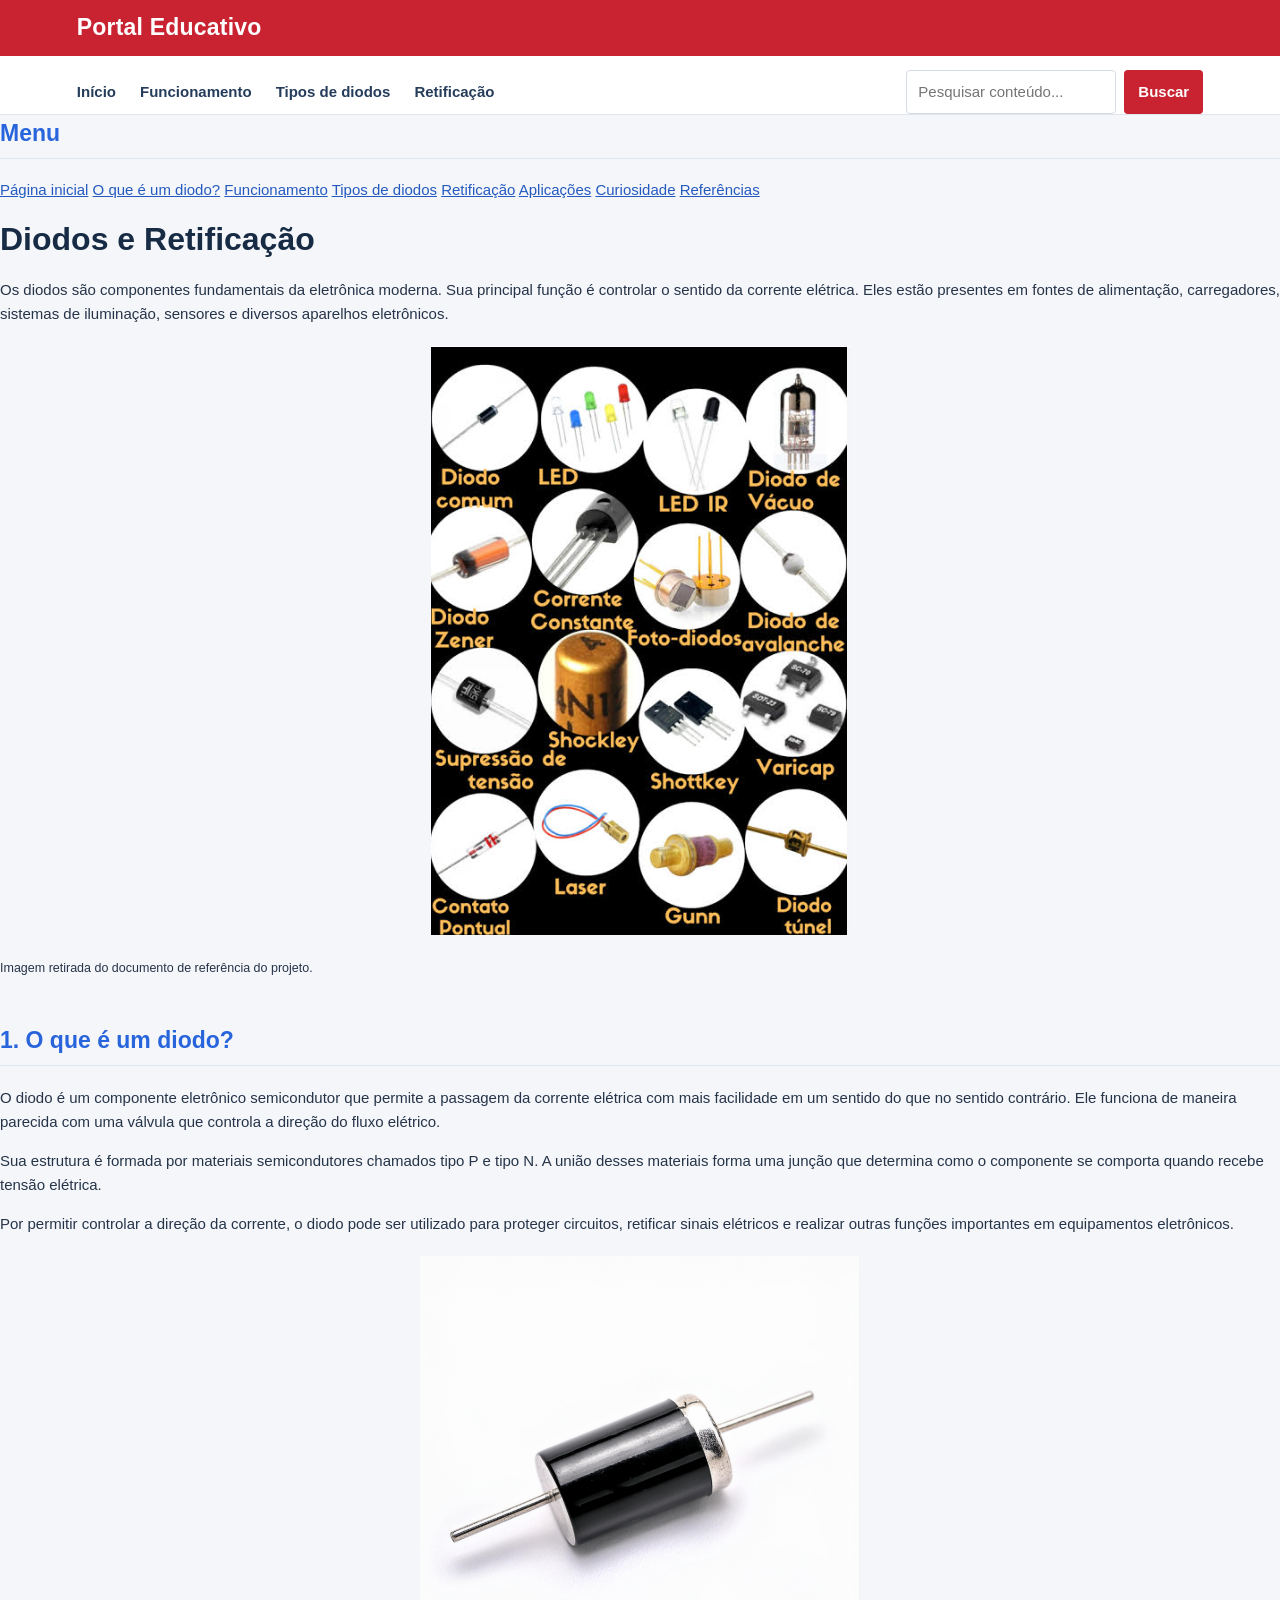
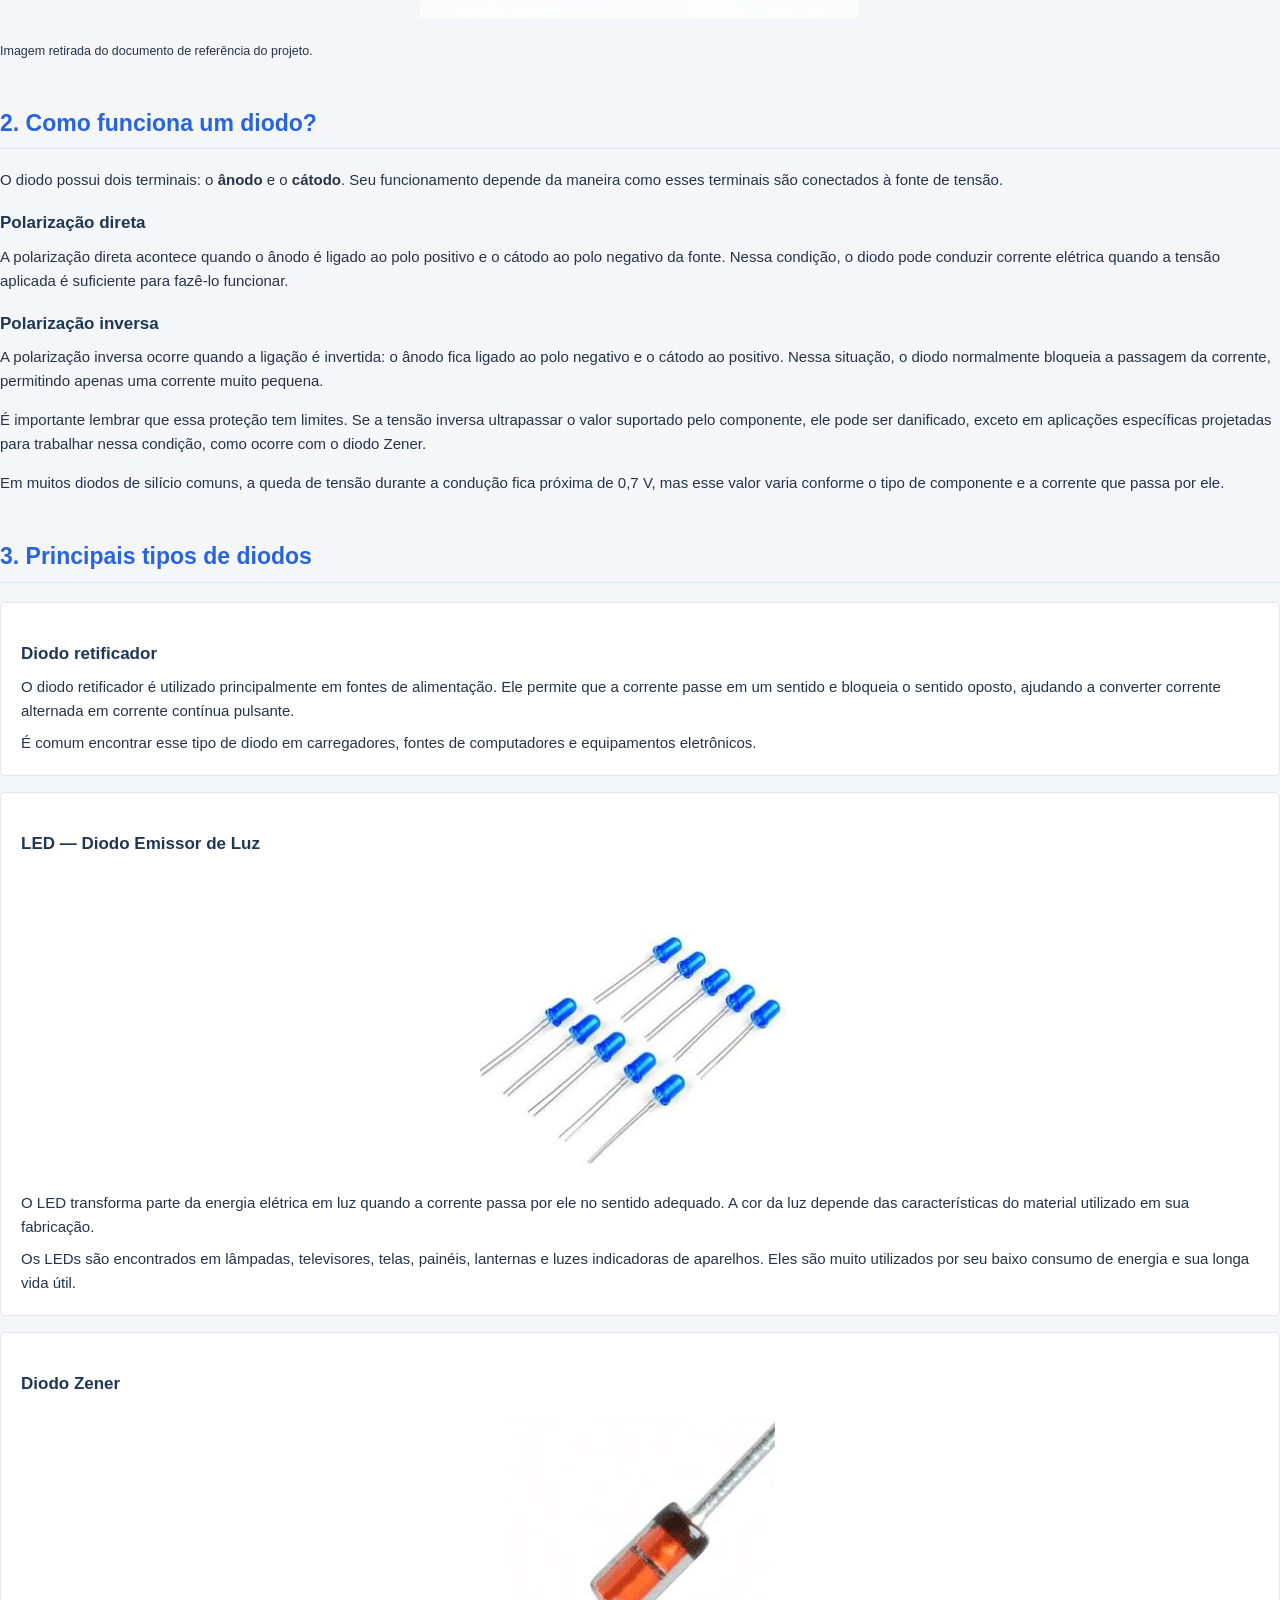
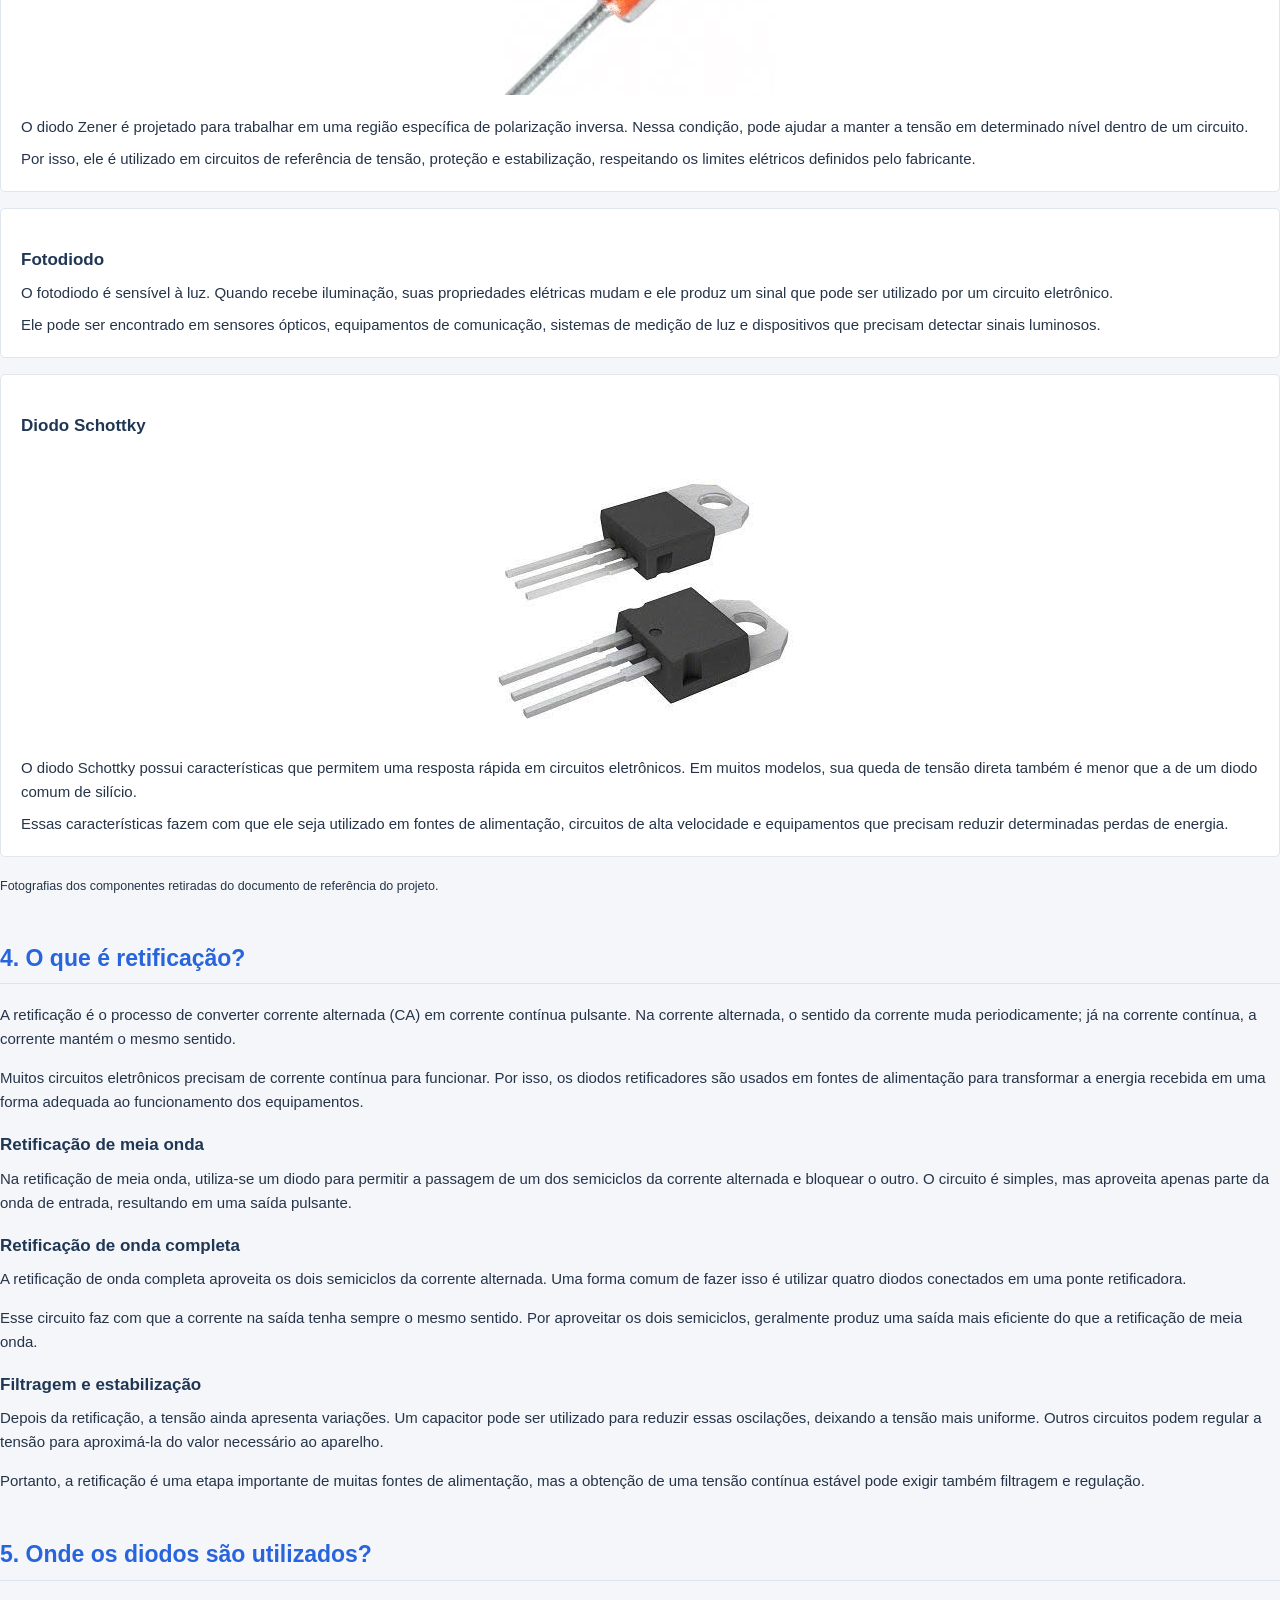
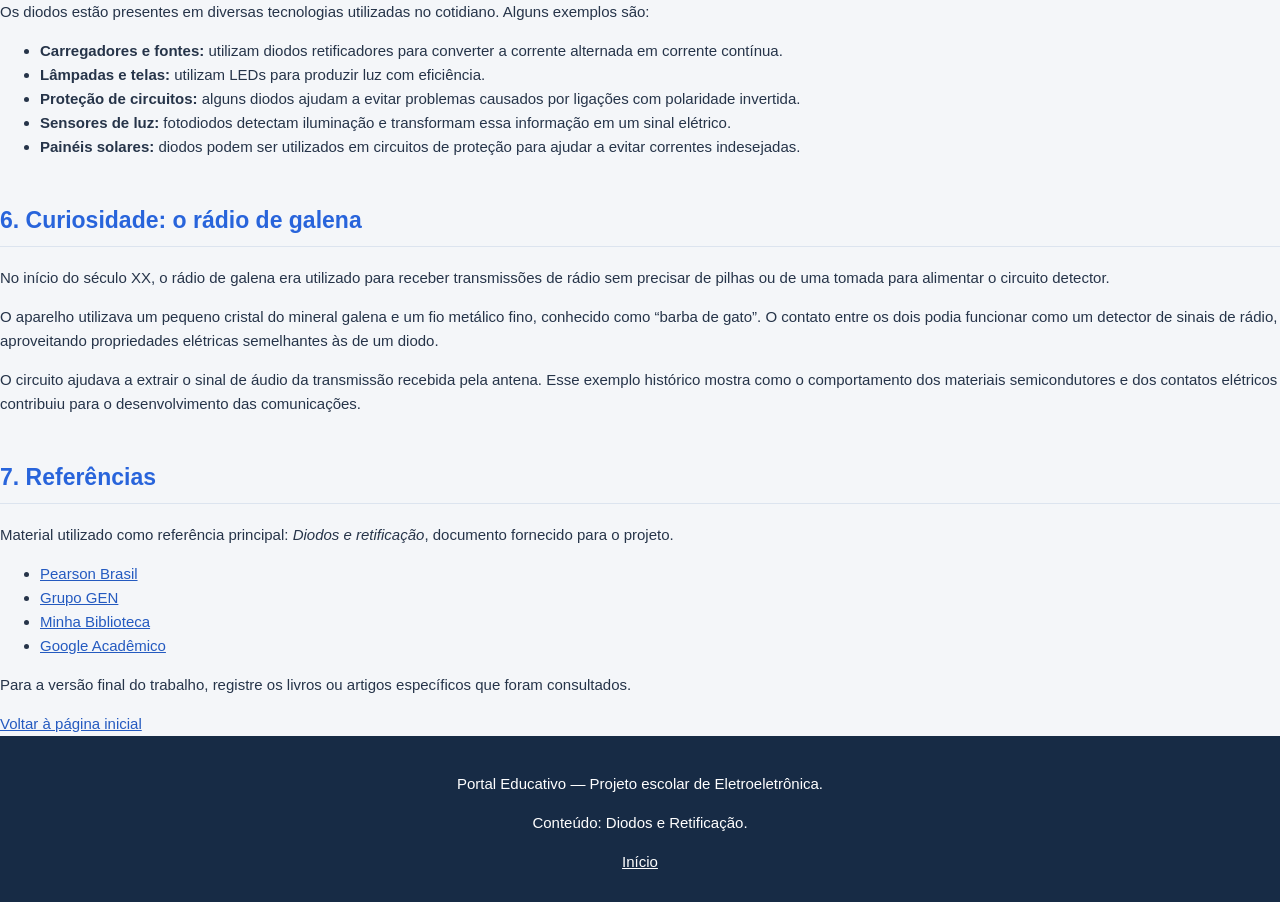
==== portal-edutivo/index.html @ fc55e781 "Add files via upload" ====
<!DOCTYPE html>
<html lang="pt-BR">
<head>
    <meta charset="UTF-8">
    <meta name="viewport" content="width=device-width, initial-scale=1.0">
    <title>Diodos e Retificação | Portal Educativo</title>
    <link rel="stylesheet" href="css/style.css">
    <script src="js/script.js" defer></script>
</head>
<body>

    <header class="topo">
        <a href="index.html" class="logo">
            <span class="logo-texto">
                <strong>Portal <span>Educativo</span></strong>
            </span>
        </a>

        <nav class="navegacao">
            <a href="index.html">Início</a>
            <a href="#funcionamento">Funcionamento</a>
            <a href="#tipos">Tipos de diodos</a>
            <a href="#retificacao">Retificação</a>
        </nav>
    </header>

    <div class="layout">
        <aside class="menu">
            <h2>Menu</h2>
            <a href="index.html">Página inicial</a>
            <a href="#conceito">O que é um diodo?</a>
            <a href="#funcionamento">Funcionamento</a>
            <a href="#tipos">Tipos de diodos</a>
            <a href="#retificacao">Retificação</a>
            <a href="#aplicacoes">Aplicações</a>
            <a href="#curiosidade">Curiosidade</a>
            <a href="#referencias">Referências</a>
        </aside>

        <main class="conteudo">

            <section class="destaque">
                <h1>Diodos e Retificação</h1>

                <p>
                    Os diodos são componentes fundamentais da eletrônica moderna.
                    Sua principal função é controlar o sentido da corrente elétrica.
                    Eles estão presentes em fontes de alimentação, carregadores,
                    sistemas de iluminação, sensores e diversos aparelhos eletrônicos.
                </p>

                <img src="assets/images/tipos-de-diodos.png"
                     alt="Imagem com diferentes tipos de diodos eletrônicos"
                     style="max-width: 100%; height: auto;">

                <p><small>Imagem retirada do documento de referência do projeto.</small></p>
            </section>

            <section id="conceito" class="secao">
                <h2>1. O que é um diodo?</h2>

                <p>
                    O diodo é um componente eletrônico semicondutor que permite
                    a passagem da corrente elétrica com mais facilidade em um
                    sentido do que no sentido contrário. Ele funciona de maneira
                    parecida com uma válvula que controla a direção do fluxo elétrico.
                </p>

                <p>
                    Sua estrutura é formada por materiais semicondutores chamados
                    tipo P e tipo N. A união desses materiais forma uma junção que
                    determina como o componente se comporta quando recebe tensão elétrica.
                </p>

                <p>
                    Por permitir controlar a direção da corrente, o diodo pode ser
                    utilizado para proteger circuitos, retificar sinais elétricos
                    e realizar outras funções importantes em equipamentos eletrônicos.
                </p>

                <img src="assets/images/diodo.png"
                     alt="Fotografia de um diodo eletrônico"
                     style="max-width: 100%; height: auto;">

                <p><small>Imagem retirada do documento de referência do projeto.</small></p>
            </section>

            <section id="funcionamento" class="secao">
                <h2>2. Como funciona um diodo?</h2>

                <p>
                    O diodo possui dois terminais: o <strong>ânodo</strong> e o
                    <strong>cátodo</strong>. Seu funcionamento depende da maneira
                    como esses terminais são conectados à fonte de tensão.
                </p>

                <h3>Polarização direta</h3>

                <p>
                    A polarização direta acontece quando o ânodo é ligado ao polo
                    positivo e o cátodo ao polo negativo da fonte. Nessa condição,
                    o diodo pode conduzir corrente elétrica quando a tensão aplicada
                    é suficiente para fazê-lo funcionar.
                </p>

                <h3>Polarização inversa</h3>

                <p>
                    A polarização inversa ocorre quando a ligação é invertida:
                    o ânodo fica ligado ao polo negativo e o cátodo ao positivo.
                    Nessa situação, o diodo normalmente bloqueia a passagem da
                    corrente, permitindo apenas uma corrente muito pequena.
                </p>

                <p>
                    É importante lembrar que essa proteção tem limites. Se a tensão
                    inversa ultrapassar o valor suportado pelo componente, ele pode
                    ser danificado, exceto em aplicações específicas projetadas para
                    trabalhar nessa condição, como ocorre com o diodo Zener.
                </p>

                <p>
                    Em muitos diodos de silício comuns, a queda de tensão durante
                    a condução fica próxima de 0,7 V, mas esse valor varia conforme
                    o tipo de componente e a corrente que passa por ele.
                </p>
            </section>

            <section id="tipos" class="secao">
                <h2>3. Principais tipos de diodos</h2>

                <article class="cartao">
                    <h3>Diodo retificador</h3>

                    <p>
                        O diodo retificador é utilizado principalmente em fontes
                        de alimentação. Ele permite que a corrente passe em um
                        sentido e bloqueia o sentido oposto, ajudando a converter
                        corrente alternada em corrente contínua pulsante.
                    </p>

                    <p>
                        É comum encontrar esse tipo de diodo em carregadores,
                        fontes de computadores e equipamentos eletrônicos.
                    </p>
                </article>

                <article class="cartao">
                    <h3>LED — Diodo Emissor de Luz</h3>

                    <img src="assets/images/led.png"
                         alt="Fotografia de um diodo emissor de luz"
                         style="max-width: 100%; height: auto;">

                    <p>
                        O LED transforma parte da energia elétrica em luz quando
                        a corrente passa por ele no sentido adequado. A cor da luz
                        depende das características do material utilizado em sua fabricação.
                    </p>

                    <p>
                        Os LEDs são encontrados em lâmpadas, televisores, telas,
                        painéis, lanternas e luzes indicadoras de aparelhos.
                        Eles são muito utilizados por seu baixo consumo de energia
                        e sua longa vida útil.
                    </p>
                </article>

                <article class="cartao">
                    <h3>Diodo Zener</h3>

                    <img src="assets/images/zener.png"
                         alt="Fotografia de um diodo Zener"
                         style="max-width: 100%; height: auto;">

                    <p>
                        O diodo Zener é projetado para trabalhar em uma região
                        específica de polarização inversa. Nessa condição, pode
                        ajudar a manter a tensão em determinado nível dentro de
                        um circuito.
                    </p>

                    <p>
                        Por isso, ele é utilizado em circuitos de referência de
                        tensão, proteção e estabilização, respeitando os limites
                        elétricos definidos pelo fabricante.
                    </p>
                </article>

                <article class="cartao">
                    <h3>Fotodiodo</h3>

                    <p>
                        O fotodiodo é sensível à luz. Quando recebe iluminação,
                        suas propriedades elétricas mudam e ele produz um sinal
                        que pode ser utilizado por um circuito eletrônico.
                    </p>

                    <p>
                        Ele pode ser encontrado em sensores ópticos, equipamentos
                        de comunicação, sistemas de medição de luz e dispositivos
                        que precisam detectar sinais luminosos.
                    </p>
                </article>

                <article class="cartao">
                    <h3>Diodo Schottky</h3>

                    <img src="assets/images/schottky.png"
                         alt="Fotografia de um diodo Schottky"
                         style="max-width: 100%; height: auto;">

                    <p>
                        O diodo Schottky possui características que permitem uma
                        resposta rápida em circuitos eletrônicos. Em muitos modelos,
                        sua queda de tensão direta também é menor que a de um diodo
                        comum de silício.
                    </p>

                    <p>
                        Essas características fazem com que ele seja utilizado em
                        fontes de alimentação, circuitos de alta velocidade e
                        equipamentos que precisam reduzir determinadas perdas de energia.
                    </p>
                </article>

                <p><small>Fotografias dos componentes retiradas do documento de referência do projeto.</small></p>
            </section>

            <section id="retificacao" class="secao">
                <h2>4. O que é retificação?</h2>

                <p>
                    A retificação é o processo de converter corrente alternada
                    (CA) em corrente contínua pulsante. Na corrente alternada,
                    o sentido da corrente muda periodicamente; já na corrente
                    contínua, a corrente mantém o mesmo sentido.
                </p>

                <p>
                    Muitos circuitos eletrônicos precisam de corrente contínua
                    para funcionar. Por isso, os diodos retificadores são usados
                    em fontes de alimentação para transformar a energia recebida
                    em uma forma adequada ao funcionamento dos equipamentos.
                </p>

                <h3>Retificação de meia onda</h3>

                <p>
                    Na retificação de meia onda, utiliza-se um diodo para permitir
                    a passagem de um dos semiciclos da corrente alternada e bloquear
                    o outro. O circuito é simples, mas aproveita apenas parte da onda
                    de entrada, resultando em uma saída pulsante.
                </p>

                <h3>Retificação de onda completa</h3>

                <p>
                    A retificação de onda completa aproveita os dois semiciclos
                    da corrente alternada. Uma forma comum de fazer isso é utilizar
                    quatro diodos conectados em uma ponte retificadora.
                </p>

                <p>
                    Esse circuito faz com que a corrente na saída tenha sempre
                    o mesmo sentido. Por aproveitar os dois semiciclos, geralmente
                    produz uma saída mais eficiente do que a retificação de meia onda.
                </p>

                <h3>Filtragem e estabilização</h3>

                <p>
                    Depois da retificação, a tensão ainda apresenta variações.
                    Um capacitor pode ser utilizado para reduzir essas oscilações,
                    deixando a tensão mais uniforme. Outros circuitos podem regular
                    a tensão para aproximá-la do valor necessário ao aparelho.
                </p>

                <p>
                    Portanto, a retificação é uma etapa importante de muitas fontes
                    de alimentação, mas a obtenção de uma tensão contínua estável
                    pode exigir também filtragem e regulação.
                </p>
            </section>

            <section id="aplicacoes" class="secao">
                <h2>5. Onde os diodos são utilizados?</h2>

                <p>
                    Os diodos estão presentes em diversas tecnologias utilizadas
                    no cotidiano. Alguns exemplos são:
                </p>

                <ul>
                    <li>
                        <strong>Carregadores e fontes:</strong>
                        utilizam diodos retificadores para converter a corrente
                        alternada em corrente contínua.
                    </li>

                    <li>
                        <strong>Lâmpadas e telas:</strong>
                        utilizam LEDs para produzir luz com eficiência.
                    </li>

                    <li>
                        <strong>Proteção de circuitos:</strong>
                        alguns diodos ajudam a evitar problemas causados por
                        ligações com polaridade invertida.
                    </li>

                    <li>
                        <strong>Sensores de luz:</strong>
                        fotodiodos detectam iluminação e transformam essa informação
                        em um sinal elétrico.
                    </li>

                    <li>
                        <strong>Painéis solares:</strong>
                        diodos podem ser utilizados em circuitos de proteção para
                        ajudar a evitar correntes indesejadas.
                    </li>
                </ul>
            </section>

            <section id="curiosidade" class="secao">
                <h2>6. Curiosidade: o rádio de galena</h2>

                <p>
                    No início do século XX, o rádio de galena era utilizado para
                    receber transmissões de rádio sem precisar de pilhas ou de
                    uma tomada para alimentar o circuito detector.
                </p>

                <p>
                    O aparelho utilizava um pequeno cristal do mineral galena e
                    um fio metálico fino, conhecido como “barba de gato”. O contato
                    entre os dois podia funcionar como um detector de sinais de rádio,
                    aproveitando propriedades elétricas semelhantes às de um diodo.
                </p>

                <p>
                    O circuito ajudava a extrair o sinal de áudio da transmissão
                    recebida pela antena. Esse exemplo histórico mostra como o
                    comportamento dos materiais semicondutores e dos contatos
                    elétricos contribuiu para o desenvolvimento das comunicações.
                </p>
            </section>

            <section id="referencias" class="secao">
                <h2>7. Referências</h2>

                <p>
                    Material utilizado como referência principal:
                    <em>Diodos e retificação</em>, documento fornecido para o projeto.
                </p>

                <ul>
                    <li>
                        <a href="https://www.pearson.com/br/"
                           target="_blank" rel="noopener noreferrer">
                            Pearson Brasil
                        </a>
                    </li>

                    <li>
                        <a href="https://www.grupogen.com.br/"
                           target="_blank" rel="noopener noreferrer">
                            Grupo GEN
                        </a>
                    </li>

                    <li>
                        <a href="https://minhabiblioteca.com.br/"
                           target="_blank" rel="noopener noreferrer">
                            Minha Biblioteca
                        </a>
                    </li>

                    <li>
                        <a href="https://scholar.google.com.br/"
                           target="_blank" rel="noopener noreferrer">
                            Google Acadêmico
                        </a>
                    </li>
                </ul>

                <p>
                    Para a versão final do trabalho, registre os livros ou artigos
                    específicos que foram consultados.
                </p>
            </section>

            <a class="botao" href="index.html">Voltar à página inicial</a>

        </main>
    </div>

    <footer class="rodape">
        <p>Portal Educativo — Projeto escolar de Eletroeletrônica.</p>
        <p>Conteúdo: Diodos e Retificação.</p>
        <a href="index.html">Início</a>
    </footer>

</body>
</html>
---- portal-edutivo/css/style.css ----
* {
    box-sizing: border-box;
}

html {
    scroll-behavior: smooth;
}

body {
    margin: 0;
    background: #f4f6f9;
    color: #263449;
    font-family: Arial, Helvetica, sans-serif;
    font-size: 15px;
    line-height: 1.6;
}

.faixa {
    min-height: 65px;
    padding: 14px 6%;
    background: #c92332;
    color: white;
    display: flex;
    align-items: center;
    justify-content: space-between;
    gap: 15px;
}

.faixa strong {
    font-size: 23px;
}

.faixa span {
    font-size: 14px;
}

nav {
    background: white;
    padding: 13px 6%;
    display: flex;
    gap: 24px;
    flex-wrap: wrap;
    border-bottom: 1px solid #e0e5ec;
}

nav a {
    color: #253c5b;
    text-decoration: none;
    font-weight: bold;
}

nav a:hover,
a:hover {
    color: #c92332;
}

.pagina {
    width: min(1000px, 94%);
    margin: 30px auto;
    padding: 32px;
    background: white;
    border: 1px solid #e3e8ef;
    border-radius: 5px;
    box-shadow: 0 3px 12px #172b4510;
}

.introducao {
    padding-bottom: 25px;
    border-bottom: 1px solid #e1e7ef;
}

.etiqueta {
    display: inline-block;
    background: #fff0d5;
    color: #a35b00;
    padding: 3px 11px;
    border-radius: 15px;
    font-size: 11px;
    font-weight: bold;
}

h1 {
    color: #172b45;
    font-size: 32px;
    margin: 12px 0;
}

h2 {
    color: #2864db;
    font-size: 23px;
    border-bottom: 1px solid #dce4ef;
    padding-bottom: 7px;
    margin-top: 0;
}

h3 {
    color: #203754;
    font-size: 17px;
    margin-bottom: 8px;
}

p {
    margin-top: 8px;
}

.secao {
    padding-top: 28px;
    margin-top: 5px;
    scroll-margin-top: 20px;
}

.duas-colunas {
    display: grid;
    grid-template-columns: repeat(2, minmax(0, 1fr));
    gap: 18px;
    margin-top: 18px;
}

.cartao {
    padding: 20px;
    border: 1px solid #e0e6ee;
    border-radius: 5px;
    background: #fff;
    margin: 16px 0;
}

.cartao p {
    margin-bottom: 0;
}

.nota {
    background: #f0f4f9;
    border-left: 4px solid #2864db;
    padding: 14px 17px;
    margin-top: 20px;
}

.ilustracao {
    margin: 24px 0;
    padding: 25px;
    text-align: center;
    background: #f7f9fc;
    border: 1px solid #e0e6ee;
}

.diodo-fisico {
    display: flex;
    align-items: center;
    justify-content: center;
    margin: 20px auto;
    max-width: 400px;
}

.diodo-fisico span {
    width: 25%;
    height: 4px;
    background: #a9b4c1;
}

.corpo-diodo {
    width: 90px;
    height: 42px;
    background: linear-gradient(90deg, #222, #555, #222);
    border-right: 9px solid #bfc6cf;
    border-radius: 5px;
}

.circuito {
    min-height: 100px;
    display: flex;
    justify-content: center;
    align-items: center;
    gap: 16px;
    background: #f5f8fc;
    border-radius: 4px;
    margin-top: 12px;
}

.polo {
    color: #c92332;
    font-size: 22px;
    font-weight: bold;
}

.simbolo-diodo {
    color: #173d70;
    font-size: 35px;
    font-weight: bold;
}

.lampada {
    color: #8491a3;
    font-size: 35px;
}

.lampada.ligada {
    color: #e8a900;
    text-shadow: 0 0 12px #ffe28a;
}

.lista-tipos {
    display: grid;
    gap: 12px;
}

.tipo {
    display: flex;
    align-items: center;
    gap: 18px;
    padding: 16px;
    border: 1px solid #e2e7ee;
    border-radius: 5px;
}

.tipo h3 {
    margin: 0;
}

.tipo p {
    margin-bottom: 0;
}

.icone {
    width: 48px;
    height: 48px;
    flex-shrink: 0;
    display: grid;
    place-items: center;
    background: #e8efff;
    color: #245ac0;
    border-radius: 5px;
    font-size: 23px;
    font-weight: bold;
}

.icone.led {
    color: #b87b00;
    background: #fff4d2;
}

.icone.zener {
    color: #c92332;
    background: #ffeaed;
}

.icone.foto {
    color: #6b4db6;
    background: #f0eaff;
}

.icone.schottky {
    color: #16764a;
    background: #e4f7ed;
}

.ondas {
    display: grid;
    grid-template-columns: repeat(2, minmax(0, 1fr));
    gap: 15px;
    margin-top: 20px;
}

.ondas > div {
    min-width: 0;
}

.ondas span {
    display: block;
    font-size: 13px;
    font-weight: bold;
    color: #4d5d72;
}

.ondas svg {
    width: 100%;
    display: block;
    margin-top: 8px;
    background: #f8fafc;
    border: 1px solid #e4e9f0;
}

.eixo {
    stroke: #8794a5;
    stroke-width: 1.5;
    fill: none;
}

.onda-azul {
    stroke: #2878d0;
    stroke-width: 3;
    fill: none;
}

.onda-vermelha {
    stroke: #d52e3d;
    stroke-width: 3;
    fill: none;
}

.desenho {
    font-size: 35px;
    color: #2864db;
}

.desenho.amarelo {
    color: #e4a900;
}

.desenho.verde {
    color: #16865a;
}

.referencias {
    padding-left: 22px;
}

.referencias li {
    margin: 10px 0;
}

a {
    color: #245ac0;
}

.rodape {
    background: #172b45;
    color: white;
    padding: 28px 6%;
    text-align: center;
}

.rodape a {
    color: white;
}

.formulario-pesquisa {
    display: flex;
    gap: 8px;
    padding: 10px 6%;
    background: white;
}

.formulario-pesquisa input {
    width: 100%;
    max-width: 260px;
    padding: 9px;
    border: 1px solid #d5dce6;
    border-radius: 4px;
}

.formulario-pesquisa button {
    padding: 9px 14px;
    border: none;
    border-radius: 4px;
    background: #c92332;
    color: white;
    cursor: pointer;
}

.formulario-pesquisa button:hover {
    background: #991b28;
}

.busca-destaque {
    padding: 0 2px;
    border-radius: 3px;
    background: #ffe16a;
    color: #172b45;
}

nav a.selecionado {
    color: #c92332;
    border-bottom: 2px solid #c92332;
}

.botao-topo {
    display: none;
    position: fixed;
    right: 20px;
    bottom: 20px;
    width: 42px;
    height: 42px;
    border: none;
    border-radius: 5px;
    background: #c92332;
    color: white;
    font-size: 23px;
    cursor: pointer;
}

.botao-topo.visivel {
    display: block;
}

.topo {
    display: flex;
    align-items: center;
    flex-wrap: wrap;
    gap: 14px 24px;
    background: white;
    border-bottom: 1px solid #e0e5ec;
}

.topo .logo {
    flex: 0 0 100%;
    display: flex;
    align-items: center;
    gap: 12px;
    padding: 14px 6%;
    background: #c92332;
    color: white;
    text-decoration: none;
}

.logo-texto {
    display: grid;
    line-height: 1.2;
}

.logo-texto strong {
    font-size: 23px;
    letter-spacing: 0.2px;
}

.logo-texto strong span {
    font-weight: 700;
}

.logo-texto small {
    margin-top: 4px;
    color: #ffe5e7;
    font-size: 12px;
    letter-spacing: 0.4px;
}

main img {
    display: block;
    max-width: 100%;
    height: auto;
    margin: 20px auto;
}

.topo .navegacao {
    flex: 1;
    display: flex;
    flex-wrap: wrap;
    gap: 12px 24px;
    padding: 0 0 0 6%;
    border: 0;
}

.topo .navegacao a {
    padding: 4px 0;
}

.topo form {
    display: flex;
    gap: 8px;
    padding: 0 6% 0 0;
}

.topo form input {
    width: 210px;
    min-width: 0;
    padding: 9px 11px;
    border: 1px solid #d5dce6;
    border-radius: 4px;
    font: inherit;
}

.topo form button {
    padding: 9px 14px;
    border: 0;
    border-radius: 4px;
    background: #c92332;
    color: white;
    font: inherit;
    font-weight: bold;
    cursor: pointer;
}

.topo form button:hover {
    background: #991b28;
}

@media (max-width: 650px) {
    .pagina {
        padding: 20px 16px;
        margin: 15px auto;
    }

    .faixa {
        align-items: flex-start;
        flex-direction: column;
        gap: 0;
    }

    nav {
        gap: 12px 18px;
    }

    h1 {
        font-size: 27px;
    }

    .duas-colunas,
    .ondas {
        grid-template-columns: 1fr;
    }

    .tipo {
        align-items: flex-start;
    }

    .formulario-pesquisa {
        padding: 12px 5%;
    }

    .formulario-pesquisa input {
        min-width: 0;
    }

    .topo {
        gap: 12px;
    }

    .topo .navegacao {
        flex-basis: 100%;
        padding: 0 5%;
    }

    .topo form {
        width: 100%;
        padding: 0 5% 12px;
    }

    .topo form input {
        flex: 1;
        width: auto;
    }
}
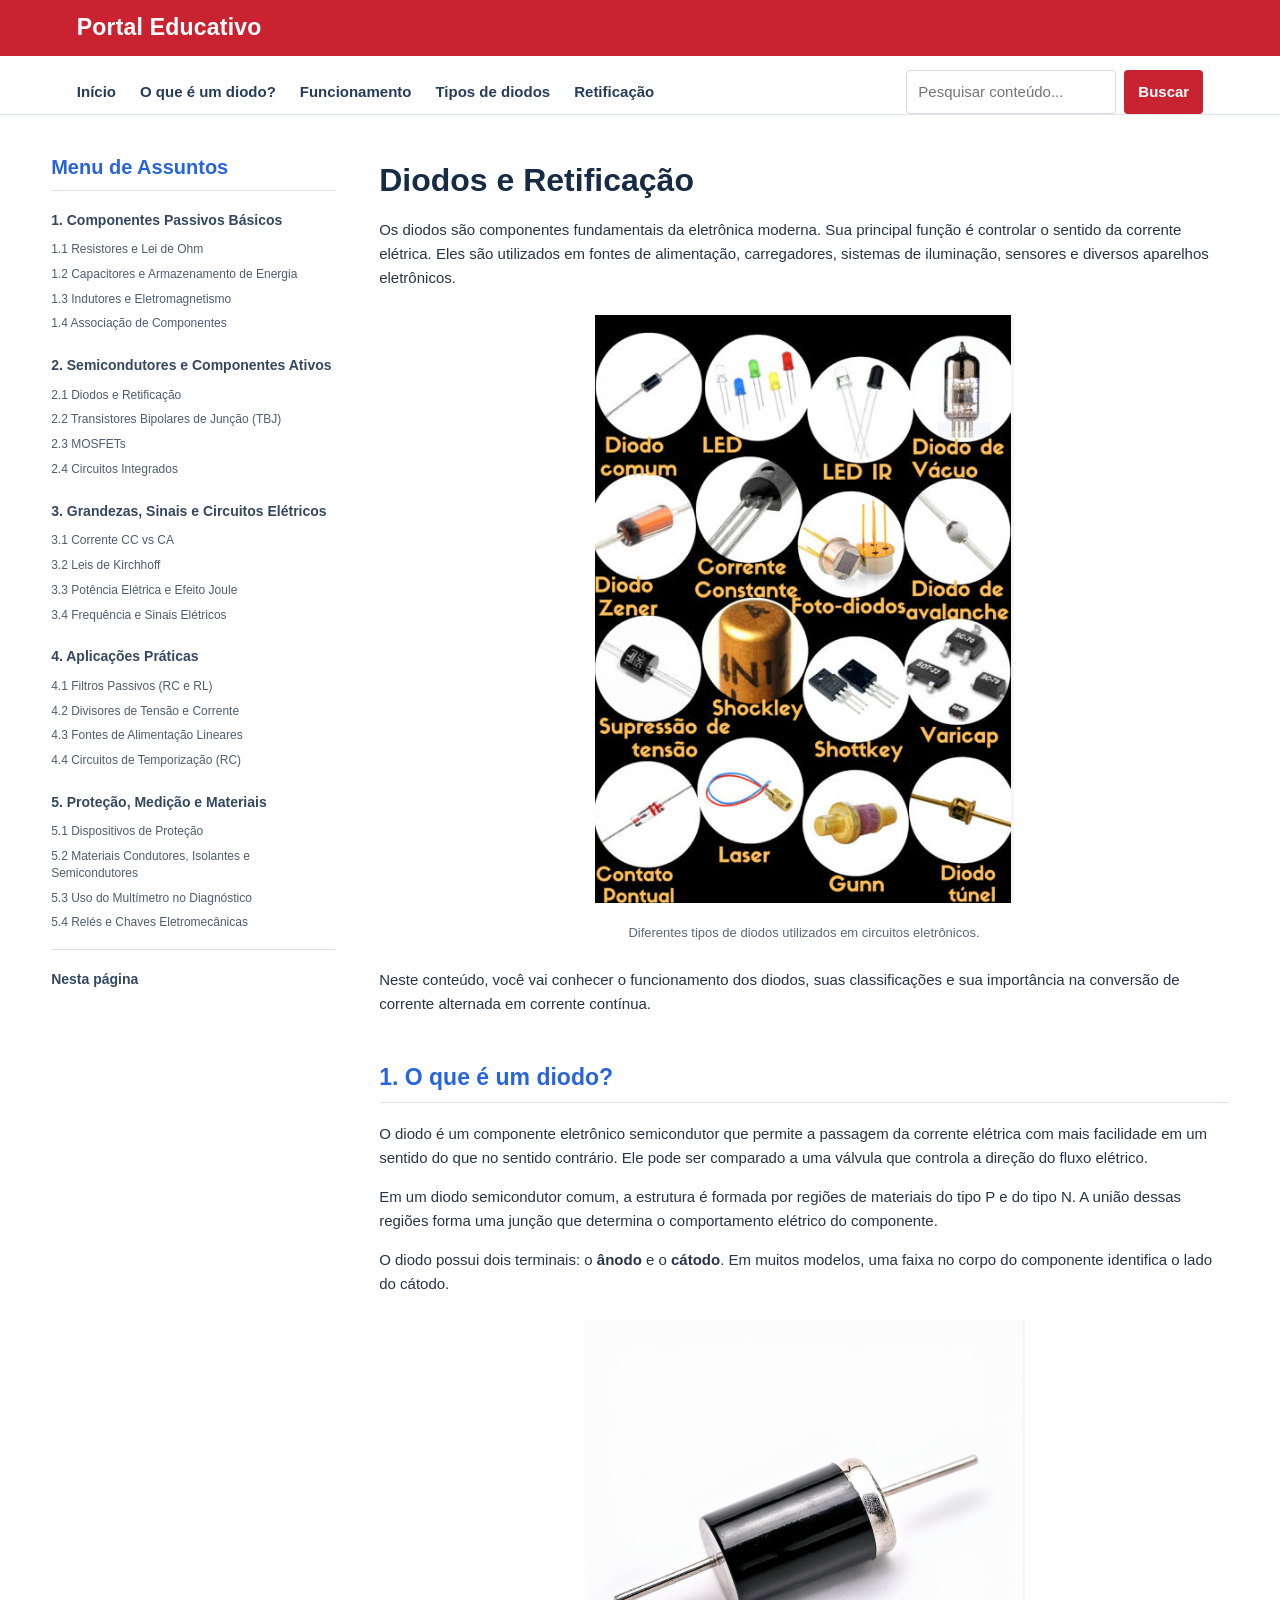
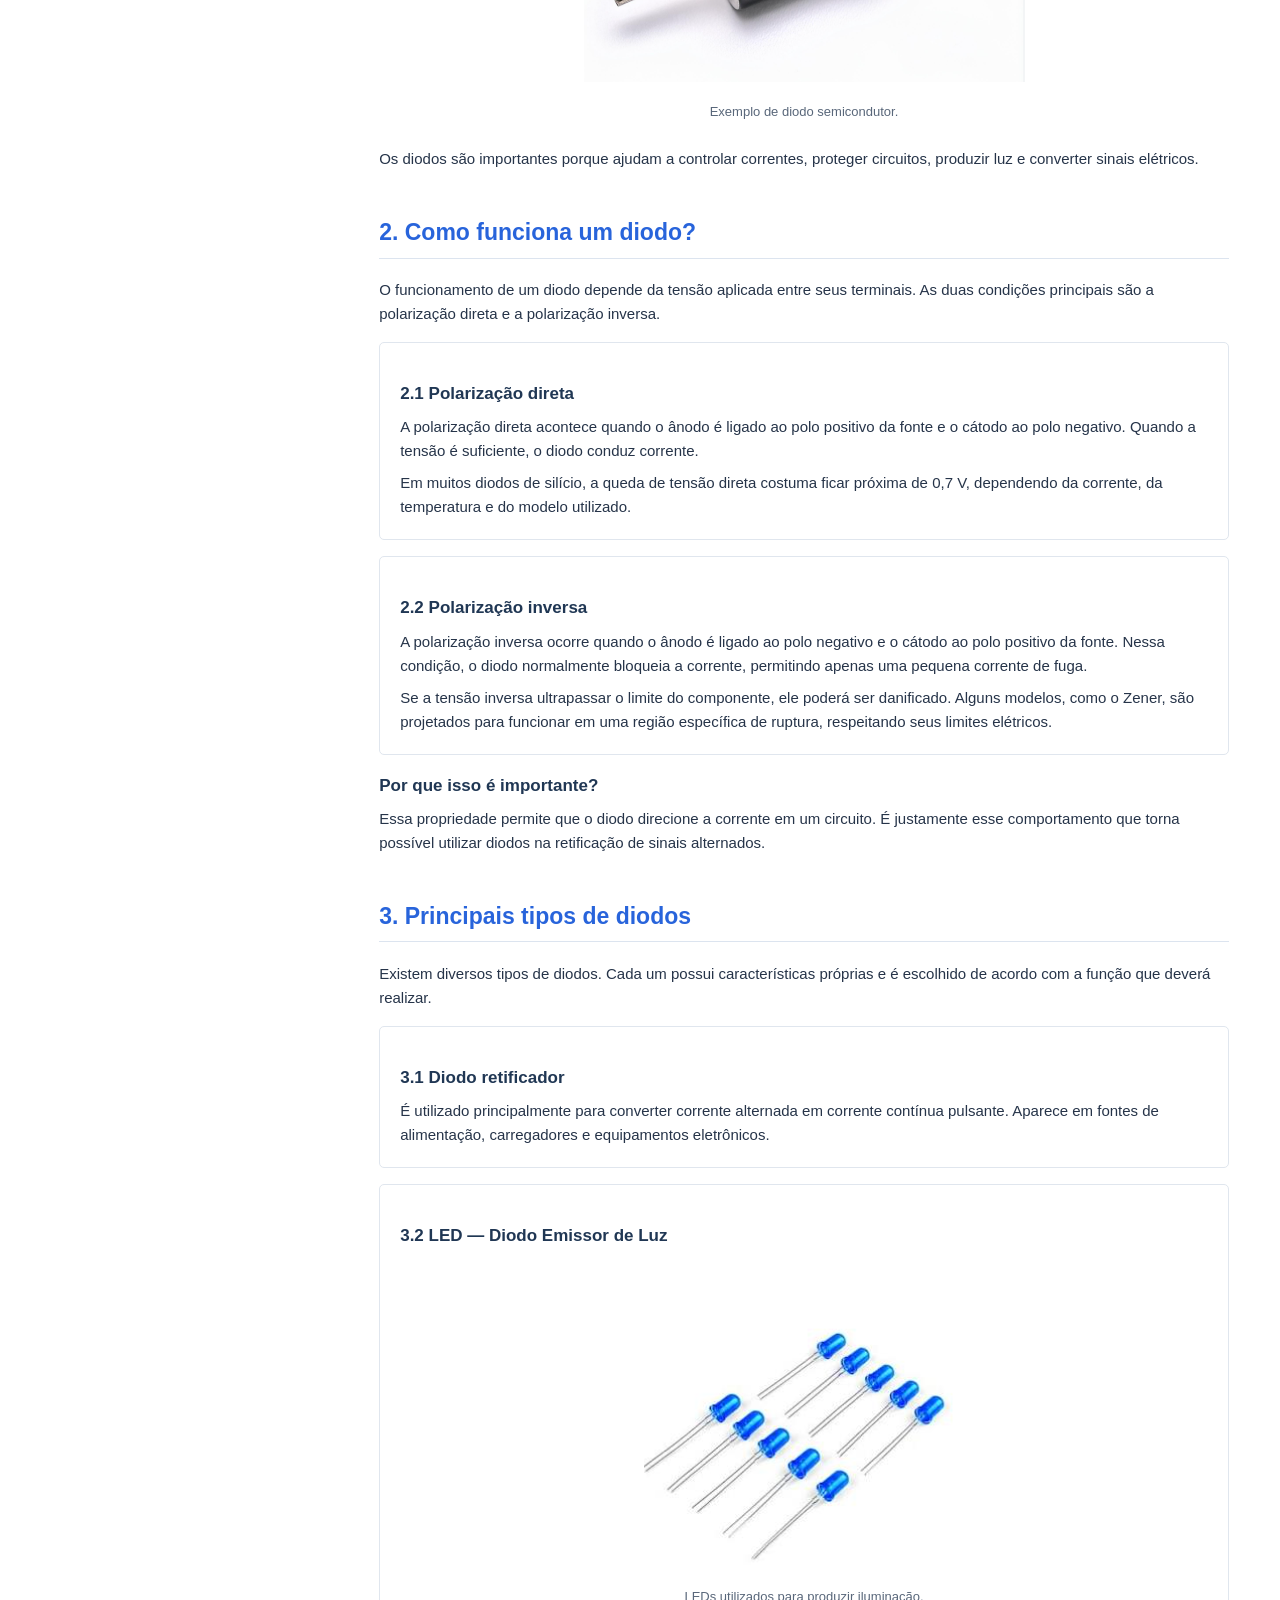
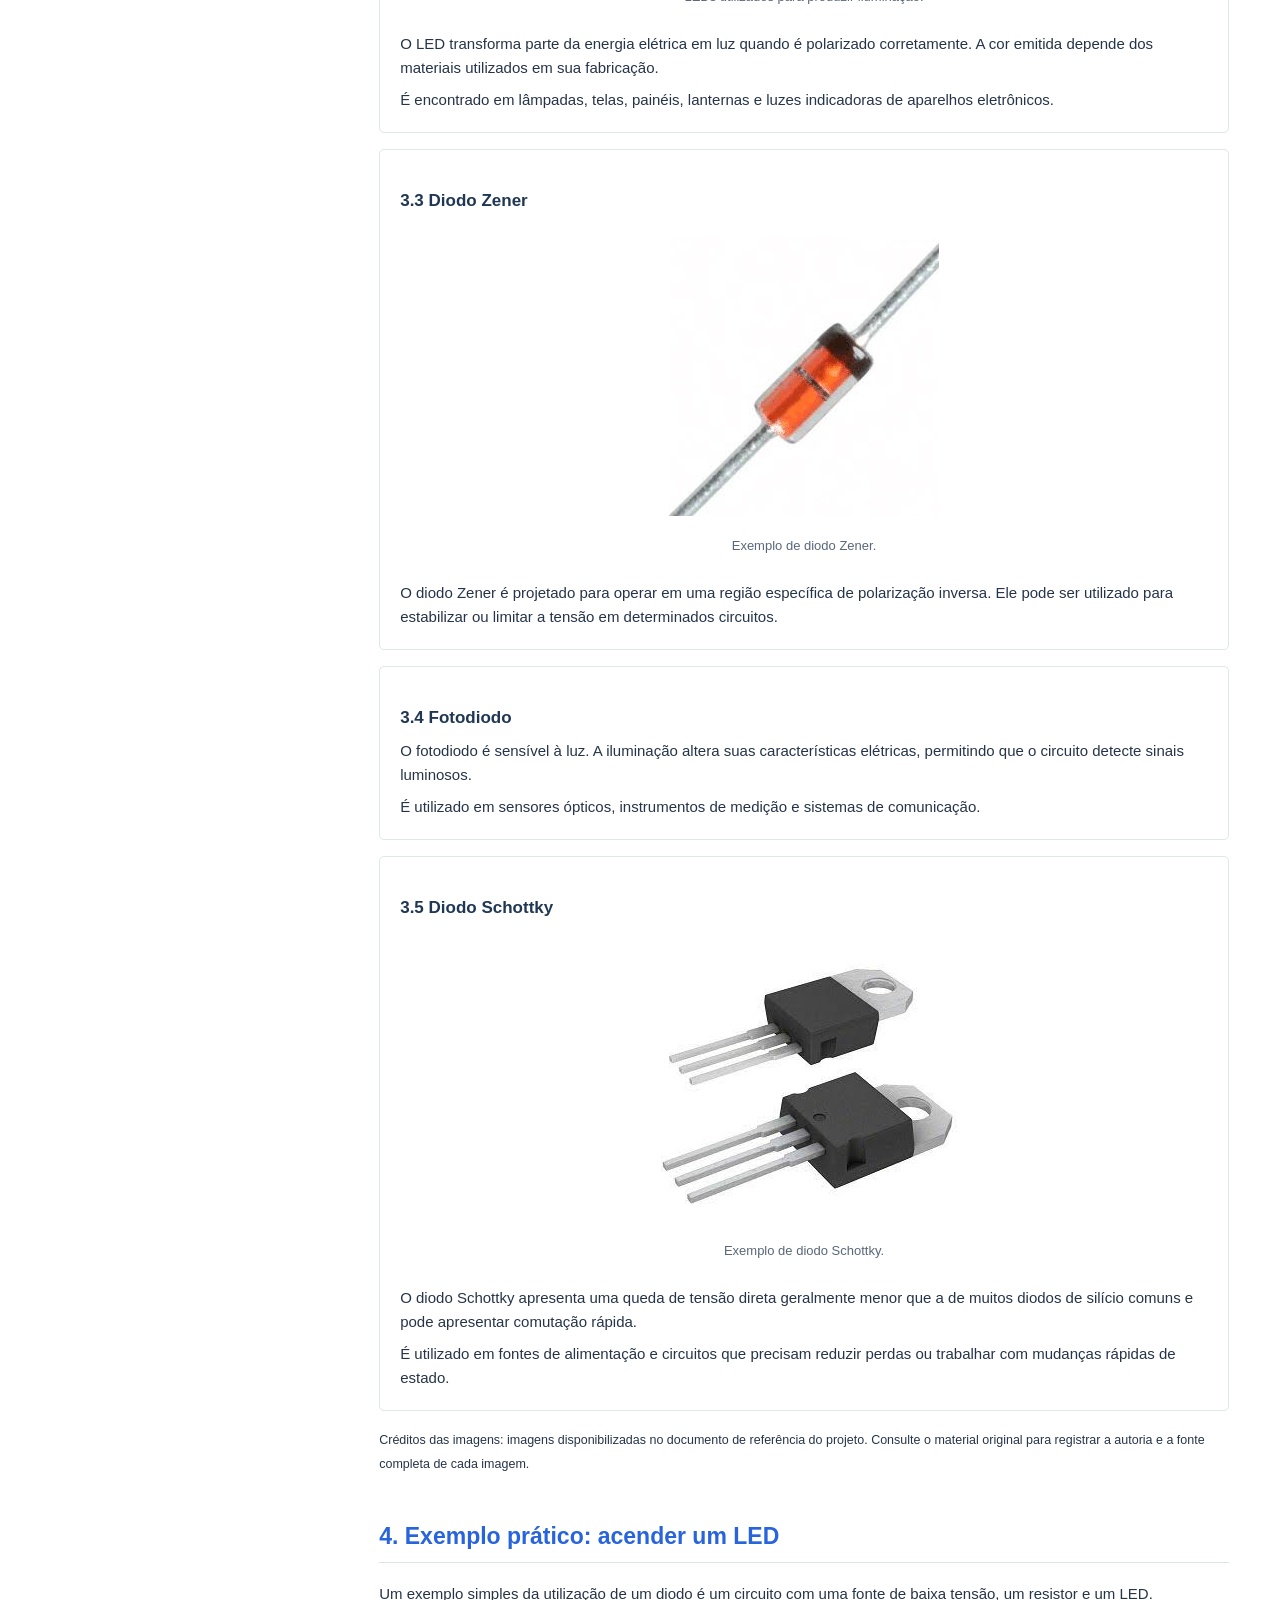
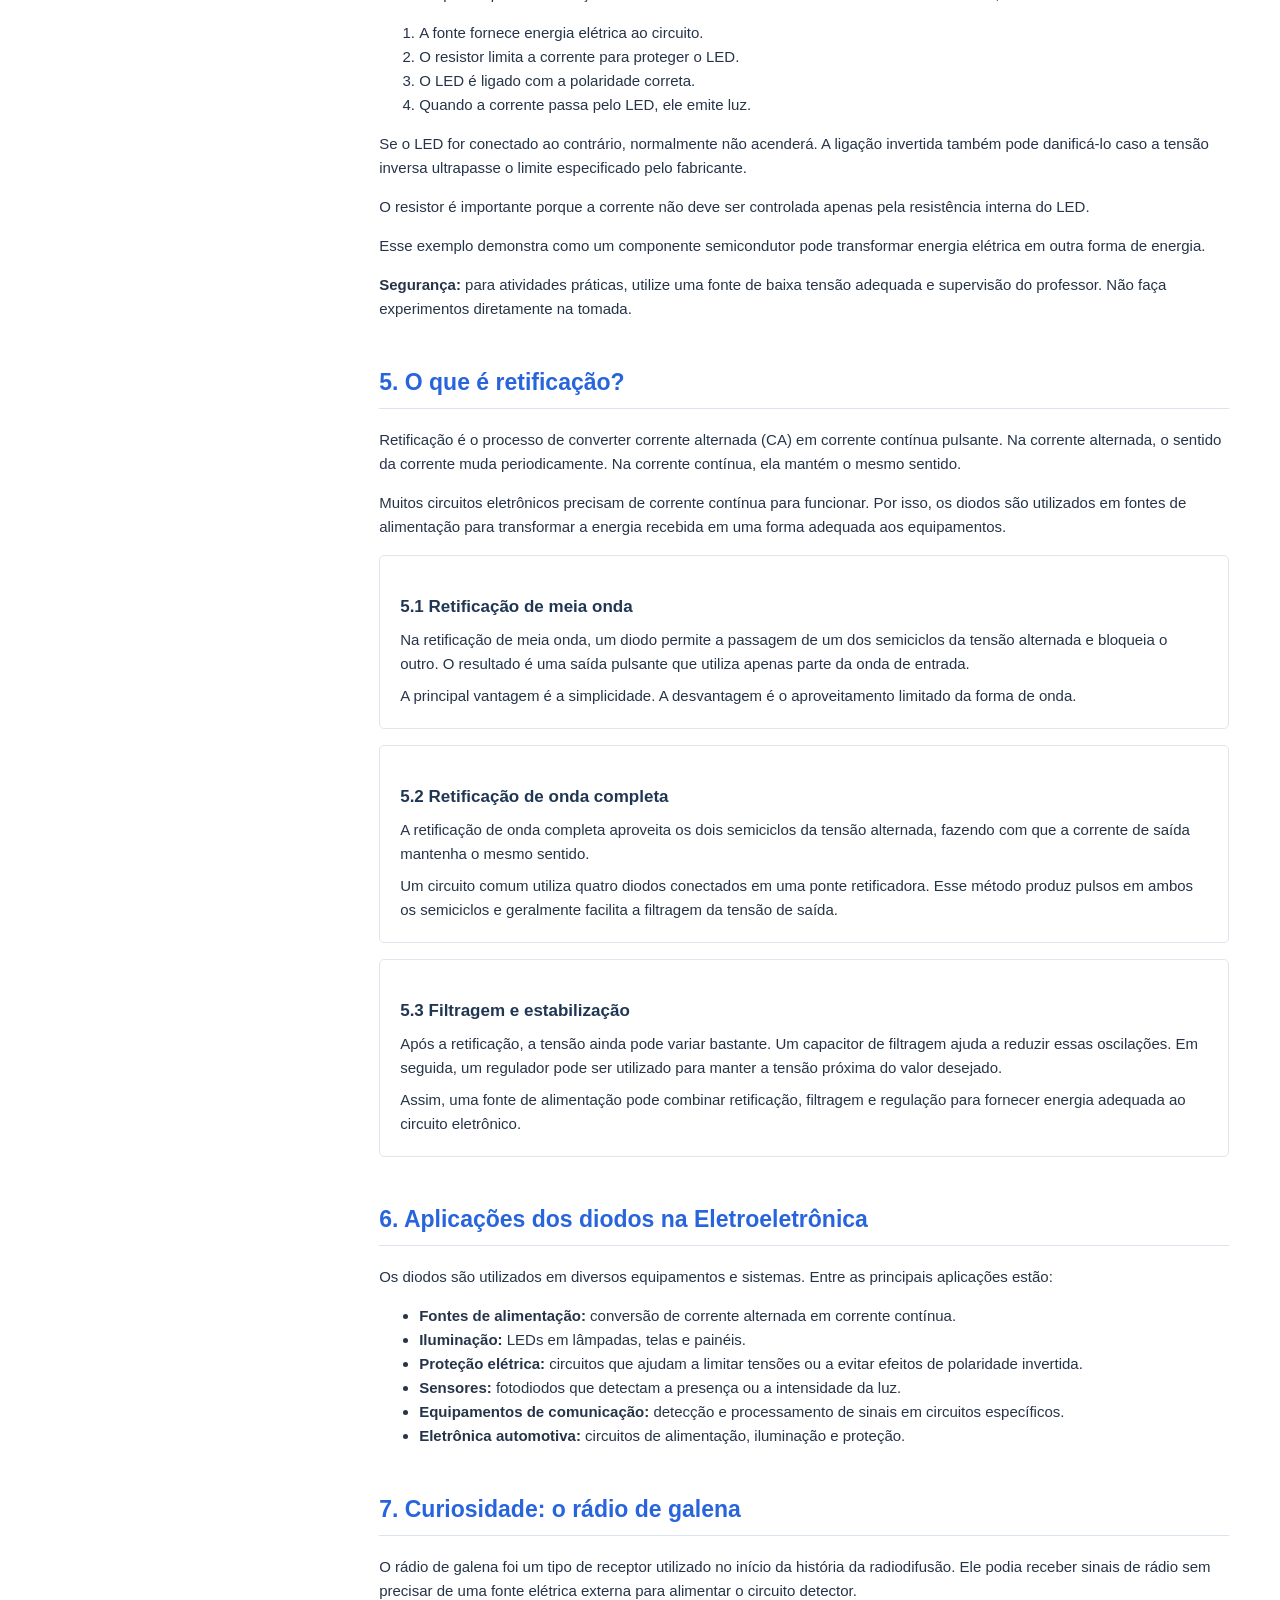
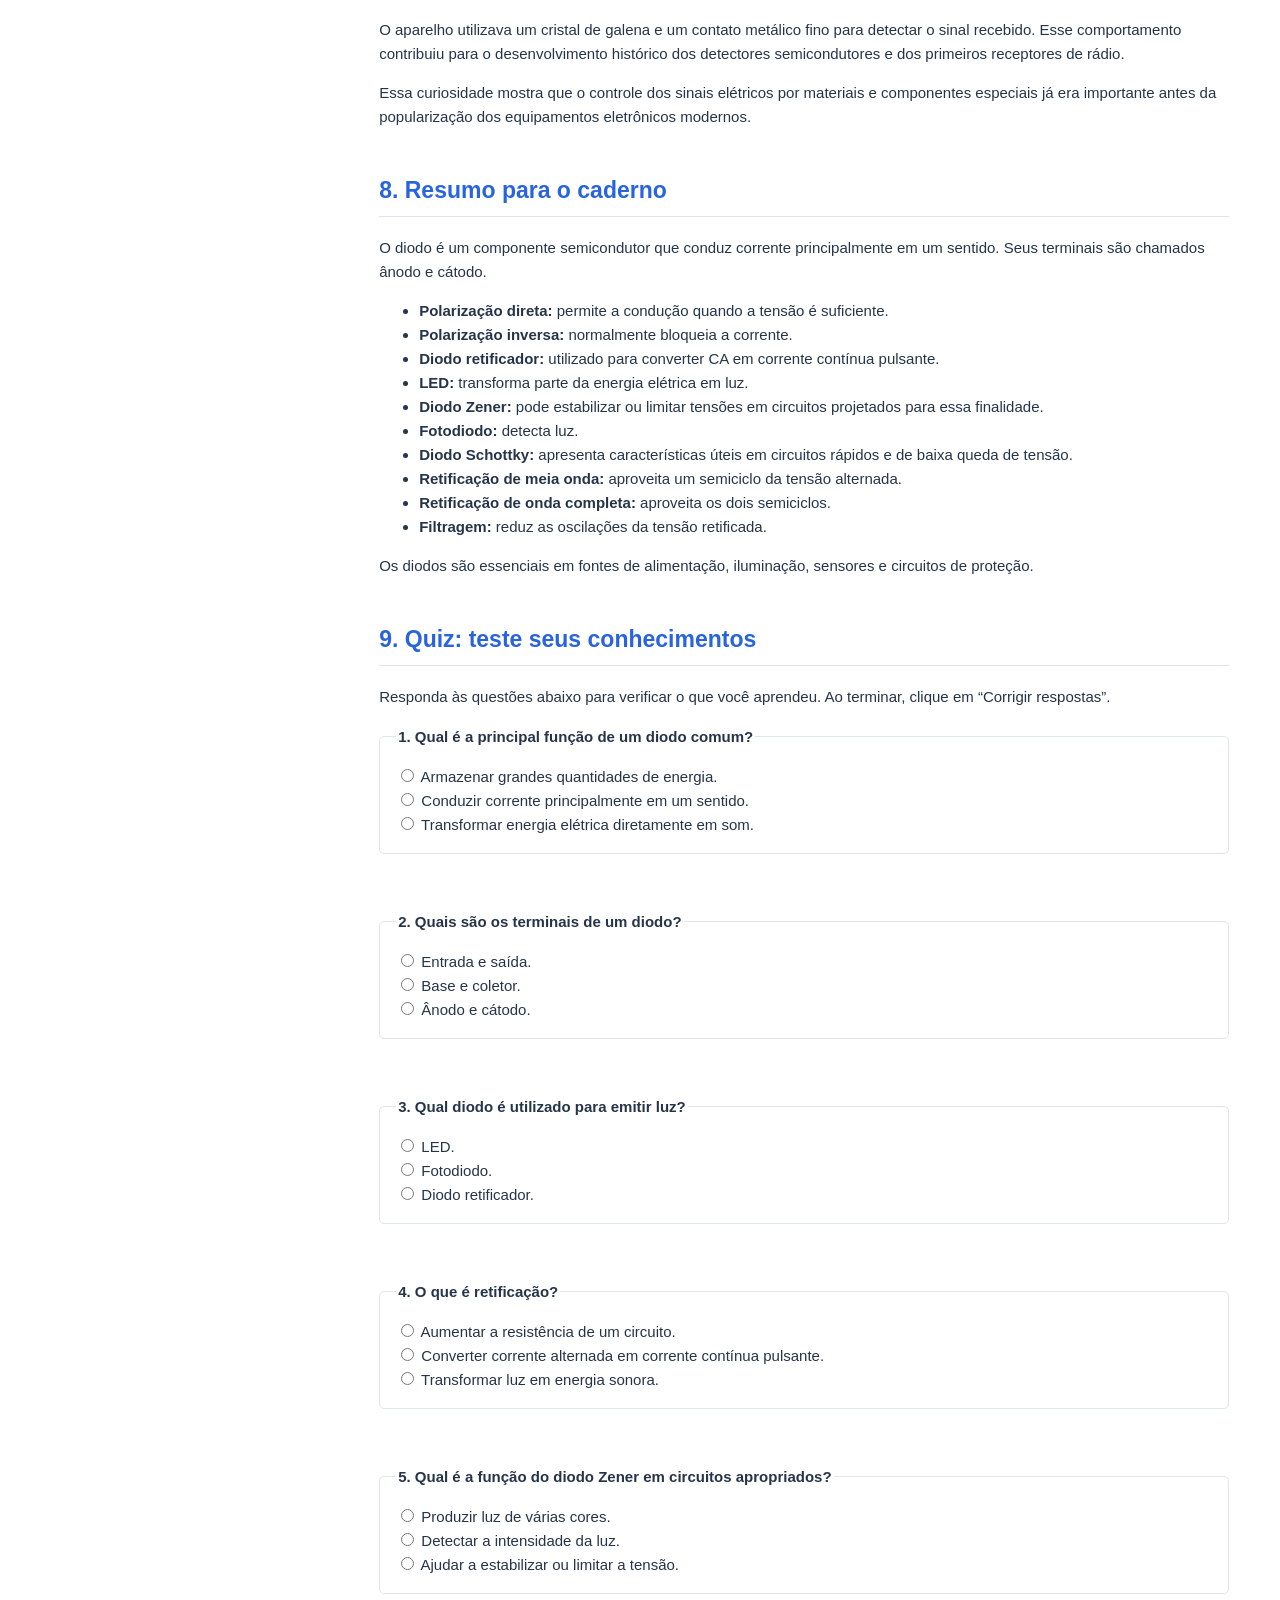
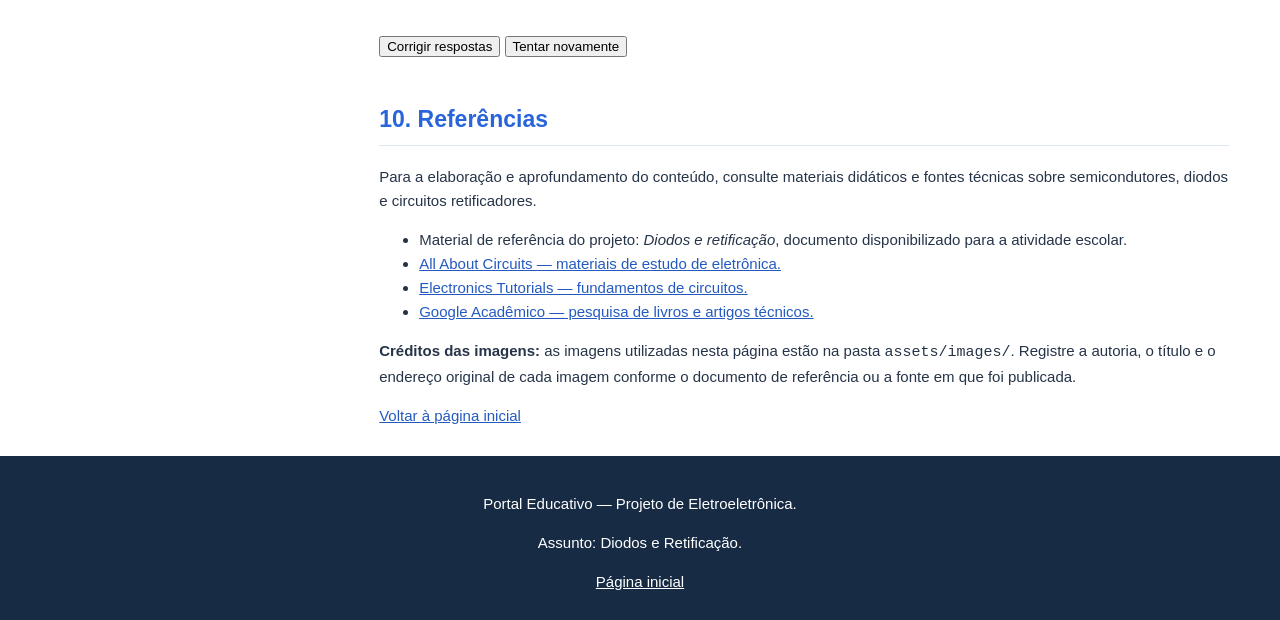
==== commit 8d98f72e: "Add files via upload" ====
--- a/portal-edutivo/index.html
+++ b/portal-edutivo/index.html
@@ -1,15 +1,18 @@
-
 <!DOCTYPE html>
 <html lang="pt-BR">
 <head>
     <meta charset="UTF-8">
     <meta name="viewport" content="width=device-width, initial-scale=1.0">
+
     <title>Diodos e Retificação | Portal Educativo</title>
+
     <link rel="stylesheet" href="css/style.css">
     <script src="js/script.js" defer></script>
 </head>
+
 <body>
 
+    <!-- CABEÇALHO -->
     <header class="topo">
         <a href="index.html" class="logo">
             <span class="logo-texto">
@@ -19,6 +22,7 @@
 
         <nav class="navegacao">
             <a href="index.html">Início</a>
+            <a href="#conceito">O que é um diodo?</a>
             <a href="#funcionamento">Funcionamento</a>
             <a href="#tipos">Tipos de diodos</a>
             <a href="#retificacao">Retificação</a>
@@ -26,369 +30,760 @@
     </header>
 
     <div class="layout">
+
+        <!-- MENU DE ASSUNTOS DO PROFESSOR -->
         <aside class="menu">
-            <h2>Menu</h2>
-            <a href="index.html">Página inicial</a>
+            <h2>Menu de Assuntos</h2>
+
+            <h3>1. Componentes Passivos Básicos</h3>
+            <a href="assuntos/resistores.html">1.1 Resistores e Lei de Ohm</a>
+            <a href="assuntos/capacitores.html">1.2 Capacitores e Armazenamento de Energia</a>
+            <a href="assuntos/indutores.html">1.3 Indutores e Eletromagnetismo</a>
+            <a href="assuntos/associacao.html">1.4 Associação de Componentes</a>
+
+            <h3>2. Semicondutores e Componentes Ativos</h3>
+            <a href="diodos.html">2.1 Diodos e Retificação</a>
+            <a href="assuntos/transistores.html">2.2 Transistores Bipolares de Junção (TBJ)</a>
+            <a href="assuntos/mosfets.html">2.3 MOSFETs</a>
+            <a href="assuntos/circuitos-integrados.html">2.4 Circuitos Integrados</a>
+
+            <h3>3. Grandezas, Sinais e Circuitos Elétricos</h3>
+            <a href="assuntos/ca-cc.html">3.1 Corrente CC vs CA</a>
+            <a href="assuntos/kirchhoff.html">3.2 Leis de Kirchhoff</a>
+            <a href="assuntos/potencia.html">3.3 Potência Elétrica e Efeito Joule</a>
+            <a href="assuntos/frequencia.html">3.4 Frequência e Sinais Elétricos</a>
+
+            <h3>4. Aplicações Práticas</h3>
+            <a href="assuntos/filtros.html">4.1 Filtros Passivos (RC e RL)</a>
+            <a href="assuntos/divisores.html">4.2 Divisores de Tensão e Corrente</a>
+            <a href="assuntos/fontes.html">4.3 Fontes de Alimentação Lineares</a>
+            <a href="assuntos/temporizacao.html">4.4 Circuitos de Temporização (RC)</a>
+
+            <h3>5. Proteção, Medição e Materiais</h3>
+            <a href="assuntos/protecao.html">5.1 Dispositivos de Proteção</a>
+            <a href="assuntos/materiais.html">5.2 Materiais Condutores, Isolantes e Semicondutores</a>
+            <a href="assuntos/multimetro.html">5.3 Uso do Multímetro no Diagnóstico</a>
+            <a href="assuntos/reles.html">5.4 Relés e Chaves Eletromecânicas</a>
+
+            <hr>
+
+            <h3>Nesta página</h3>
             <a href="#conceito">O que é um diodo?</a>
-            <a href="#funcionamento">Funcionamento</a>
+            <a href="#funcionamento">Como funciona</a>
             <a href="#tipos">Tipos de diodos</a>
+            <a href="#exemplo">Exemplo prático</a>
             <a href="#retificacao">Retificação</a>
             <a href="#aplicacoes">Aplicações</a>
             <a href="#curiosidade">Curiosidade</a>
+            <a href="#resumo">Resumo para o caderno</a>
+            <a href="#quiz">Quiz</a>
             <a href="#referencias">Referências</a>
         </aside>
 
+        <!-- CONTEÚDO PRINCIPAL -->
         <main class="conteudo">
 
+            <!-- APRESENTAÇÃO -->
             <section class="destaque">
                 <h1>Diodos e Retificação</h1>
 
                 <p>
                     Os diodos são componentes fundamentais da eletrônica moderna.
                     Sua principal função é controlar o sentido da corrente elétrica.
-                    Eles estão presentes em fontes de alimentação, carregadores,
+                    Eles são utilizados em fontes de alimentação, carregadores,
                     sistemas de iluminação, sensores e diversos aparelhos eletrônicos.
                 </p>
 
-                <img src="assets/images/tipos-de-diodos.png"
-                     alt="Imagem com diferentes tipos de diodos eletrônicos"
-                     style="max-width: 100%; height: auto;">
-
-                <p><small>Imagem retirada do documento de referência do projeto.</small></p>
-            </section>
-
+                <figure>
+                    <img
+                        src="assets/images/tipos-de-diodos.png"
+                        alt="Imagem com diferentes tipos de diodos eletrônicos"
+                        style="max-width: 100%; height: auto;"
+                    >
+                    <figcaption>
+                        Diferentes tipos de diodos utilizados em circuitos eletrônicos.
+                    </figcaption>
+                </figure>
+
+                <p>
+                    Neste conteúdo, você vai conhecer o funcionamento dos diodos,
+                    suas classificações e sua importância na conversão de corrente
+                    alternada em corrente contínua.
+                </p>
+            </section>
+
+            <!-- INTRODUÇÃO -->
             <section id="conceito" class="secao">
                 <h2>1. O que é um diodo?</h2>
 
                 <p>
                     O diodo é um componente eletrônico semicondutor que permite
                     a passagem da corrente elétrica com mais facilidade em um
-                    sentido do que no sentido contrário. Ele funciona de maneira
-                    parecida com uma válvula que controla a direção do fluxo elétrico.
-                </p>
-
-                <p>
-                    Sua estrutura é formada por materiais semicondutores chamados
-                    tipo P e tipo N. A união desses materiais forma uma junção que
-                    determina como o componente se comporta quando recebe tensão elétrica.
-                </p>
-
-                <p>
-                    Por permitir controlar a direção da corrente, o diodo pode ser
-                    utilizado para proteger circuitos, retificar sinais elétricos
-                    e realizar outras funções importantes em equipamentos eletrônicos.
-                </p>
-
-                <img src="assets/images/diodo.png"
-                     alt="Fotografia de um diodo eletrônico"
-                     style="max-width: 100%; height: auto;">
-
-                <p><small>Imagem retirada do documento de referência do projeto.</small></p>
-            </section>
-
+                    sentido do que no sentido contrário. Ele pode ser comparado
+                    a uma válvula que controla a direção do fluxo elétrico.
+                </p>
+
+                <p>
+                    Em um diodo semicondutor comum, a estrutura é formada por
+                    regiões de materiais do tipo P e do tipo N. A união dessas
+                    regiões forma uma junção que determina o comportamento
+                    elétrico do componente.
+                </p>
+
+                <p>
+                    O diodo possui dois terminais: o <strong>ânodo</strong> e o
+                    <strong>cátodo</strong>. Em muitos modelos, uma faixa no corpo
+                    do componente identifica o lado do cátodo.
+                </p>
+
+                <figure>
+                    <img
+                        src="assets/images/diodo.png"
+                        alt="Fotografia de um diodo semicondutor"
+                        style="max-width: 100%; height: auto;"
+                        loading="lazy"
+                    >
+                    <figcaption>
+                        Exemplo de diodo semicondutor.
+                    </figcaption>
+                </figure>
+
+                <p>
+                    Os diodos são importantes porque ajudam a controlar correntes,
+                    proteger circuitos, produzir luz e converter sinais elétricos.
+                </p>
+            </section>
+
+            <!-- FUNCIONAMENTO -->
             <section id="funcionamento" class="secao">
                 <h2>2. Como funciona um diodo?</h2>
 
                 <p>
-                    O diodo possui dois terminais: o <strong>ânodo</strong> e o
-                    <strong>cátodo</strong>. Seu funcionamento depende da maneira
-                    como esses terminais são conectados à fonte de tensão.
-                </p>
-
-                <h3>Polarização direta</h3>
-
-                <p>
-                    A polarização direta acontece quando o ânodo é ligado ao polo
-                    positivo e o cátodo ao polo negativo da fonte. Nessa condição,
-                    o diodo pode conduzir corrente elétrica quando a tensão aplicada
-                    é suficiente para fazê-lo funcionar.
-                </p>
-
-                <h3>Polarização inversa</h3>
-
-                <p>
-                    A polarização inversa ocorre quando a ligação é invertida:
-                    o ânodo fica ligado ao polo negativo e o cátodo ao positivo.
-                    Nessa situação, o diodo normalmente bloqueia a passagem da
-                    corrente, permitindo apenas uma corrente muito pequena.
-                </p>
-
-                <p>
-                    É importante lembrar que essa proteção tem limites. Se a tensão
-                    inversa ultrapassar o valor suportado pelo componente, ele pode
-                    ser danificado, exceto em aplicações específicas projetadas para
-                    trabalhar nessa condição, como ocorre com o diodo Zener.
-                </p>
-
-                <p>
-                    Em muitos diodos de silício comuns, a queda de tensão durante
-                    a condução fica próxima de 0,7 V, mas esse valor varia conforme
-                    o tipo de componente e a corrente que passa por ele.
-                </p>
-            </section>
-
+                    O funcionamento de um diodo depende da tensão aplicada
+                    entre seus terminais. As duas condições principais são
+                    a polarização direta e a polarização inversa.
+                </p>
+
+                <article class="cartao">
+                    <h3>2.1 Polarização direta</h3>
+
+                    <p>
+                        A polarização direta acontece quando o ânodo é ligado
+                        ao polo positivo da fonte e o cátodo ao polo negativo.
+                        Quando a tensão é suficiente, o diodo conduz corrente.
+                    </p>
+
+                    <p>
+                        Em muitos diodos de silício, a queda de tensão direta
+                        costuma ficar próxima de 0,7 V, dependendo da corrente,
+                        da temperatura e do modelo utilizado.
+                    </p>
+                </article>
+
+                <article class="cartao">
+                    <h3>2.2 Polarização inversa</h3>
+
+                    <p>
+                        A polarização inversa ocorre quando o ânodo é ligado
+                        ao polo negativo e o cátodo ao polo positivo da fonte.
+                        Nessa condição, o diodo normalmente bloqueia a corrente,
+                        permitindo apenas uma pequena corrente de fuga.
+                    </p>
+
+                    <p>
+                        Se a tensão inversa ultrapassar o limite do componente,
+                        ele poderá ser danificado. Alguns modelos, como o Zener,
+                        são projetados para funcionar em uma região específica
+                        de ruptura, respeitando seus limites elétricos.
+                    </p>
+                </article>
+
+                <h3>Por que isso é importante?</h3>
+
+                <p>
+                    Essa propriedade permite que o diodo direcione a corrente
+                    em um circuito. É justamente esse comportamento que torna
+                    possível utilizar diodos na retificação de sinais alternados.
+                </p>
+            </section>
+
+            <!-- TIPOS DE DIODOS -->
             <section id="tipos" class="secao">
                 <h2>3. Principais tipos de diodos</h2>
 
-                <article class="cartao">
-                    <h3>Diodo retificador</h3>
-
-                    <p>
-                        O diodo retificador é utilizado principalmente em fontes
-                        de alimentação. Ele permite que a corrente passe em um
-                        sentido e bloqueia o sentido oposto, ajudando a converter
-                        corrente alternada em corrente contínua pulsante.
-                    </p>
-
-                    <p>
-                        É comum encontrar esse tipo de diodo em carregadores,
-                        fontes de computadores e equipamentos eletrônicos.
-                    </p>
-                </article>
-
-                <article class="cartao">
-                    <h3>LED — Diodo Emissor de Luz</h3>
-
-                    <img src="assets/images/led.png"
-                         alt="Fotografia de um diodo emissor de luz"
-                         style="max-width: 100%; height: auto;">
+                <p>
+                    Existem diversos tipos de diodos. Cada um possui características
+                    próprias e é escolhido de acordo com a função que deverá realizar.
+                </p>
+
+                <article class="cartao">
+                    <h3>3.1 Diodo retificador</h3>
+
+                    <p>
+                        É utilizado principalmente para converter corrente
+                        alternada em corrente contínua pulsante. Aparece em
+                        fontes de alimentação, carregadores e equipamentos eletrônicos.
+                    </p>
+                </article>
+
+                <article class="cartao">
+                    <h3>3.2 LED — Diodo Emissor de Luz</h3>
+
+                    <figure>
+                        <img
+                            src="assets/images/led.png"
+                            alt="Fotografia de LEDs de diferentes cores"
+                            style="max-width: 100%; height: auto;"
+                            loading="lazy"
+                        >
+                        <figcaption>
+                            LEDs utilizados para produzir iluminação.
+                        </figcaption>
+                    </figure>
 
                     <p>
                         O LED transforma parte da energia elétrica em luz quando
-                        a corrente passa por ele no sentido adequado. A cor da luz
-                        depende das características do material utilizado em sua fabricação.
-                    </p>
-
-                    <p>
-                        Os LEDs são encontrados em lâmpadas, televisores, telas,
-                        painéis, lanternas e luzes indicadoras de aparelhos.
-                        Eles são muito utilizados por seu baixo consumo de energia
-                        e sua longa vida útil.
-                    </p>
-                </article>
-
-                <article class="cartao">
-                    <h3>Diodo Zener</h3>
-
-                    <img src="assets/images/zener.png"
-                         alt="Fotografia de um diodo Zener"
-                         style="max-width: 100%; height: auto;">
-
-                    <p>
-                        O diodo Zener é projetado para trabalhar em uma região
-                        específica de polarização inversa. Nessa condição, pode
-                        ajudar a manter a tensão em determinado nível dentro de
-                        um circuito.
-                    </p>
-
-                    <p>
-                        Por isso, ele é utilizado em circuitos de referência de
-                        tensão, proteção e estabilização, respeitando os limites
-                        elétricos definidos pelo fabricante.
-                    </p>
-                </article>
-
-                <article class="cartao">
-                    <h3>Fotodiodo</h3>
-
-                    <p>
-                        O fotodiodo é sensível à luz. Quando recebe iluminação,
-                        suas propriedades elétricas mudam e ele produz um sinal
-                        que pode ser utilizado por um circuito eletrônico.
-                    </p>
-
-                    <p>
-                        Ele pode ser encontrado em sensores ópticos, equipamentos
-                        de comunicação, sistemas de medição de luz e dispositivos
-                        que precisam detectar sinais luminosos.
-                    </p>
-                </article>
-
-                <article class="cartao">
-                    <h3>Diodo Schottky</h3>
-
-                    <img src="assets/images/schottky.png"
-                         alt="Fotografia de um diodo Schottky"
-                         style="max-width: 100%; height: auto;">
-
-                    <p>
-                        O diodo Schottky possui características que permitem uma
-                        resposta rápida em circuitos eletrônicos. Em muitos modelos,
-                        sua queda de tensão direta também é menor que a de um diodo
-                        comum de silício.
-                    </p>
-
-                    <p>
-                        Essas características fazem com que ele seja utilizado em
-                        fontes de alimentação, circuitos de alta velocidade e
-                        equipamentos que precisam reduzir determinadas perdas de energia.
-                    </p>
-                </article>
-
-                <p><small>Fotografias dos componentes retiradas do documento de referência do projeto.</small></p>
-            </section>
-
+                        é polarizado corretamente. A cor emitida depende dos
+                        materiais utilizados em sua fabricação.
+                    </p>
+
+                    <p>
+                        É encontrado em lâmpadas, telas, painéis, lanternas
+                        e luzes indicadoras de aparelhos eletrônicos.
+                    </p>
+                </article>
+
+                <article class="cartao">
+                    <h3>3.3 Diodo Zener</h3>
+
+                    <figure>
+                        <img
+                            src="assets/images/zener.png"
+                            alt="Fotografia de um diodo Zener"
+                            style="max-width: 100%; height: auto;"
+                            loading="lazy"
+                        >
+                        <figcaption>
+                            Exemplo de diodo Zener.
+                        </figcaption>
+                    </figure>
+
+                    <p>
+                        O diodo Zener é projetado para operar em uma região
+                        específica de polarização inversa. Ele pode ser utilizado
+                        para estabilizar ou limitar a tensão em determinados circuitos.
+                    </p>
+                </article>
+
+                <article class="cartao">
+                    <h3>3.4 Fotodiodo</h3>
+
+                    <p>
+                        O fotodiodo é sensível à luz. A iluminação altera suas
+                        características elétricas, permitindo que o circuito
+                        detecte sinais luminosos.
+                    </p>
+
+                    <p>
+                        É utilizado em sensores ópticos, instrumentos de medição
+                        e sistemas de comunicação.
+                    </p>
+                </article>
+
+                <article class="cartao">
+                    <h3>3.5 Diodo Schottky</h3>
+
+                    <figure>
+                        <img
+                            src="assets/images/schottky.png"
+                            alt="Fotografia de um diodo Schottky"
+                            style="max-width: 100%; height: auto;"
+                            loading="lazy"
+                        >
+                        <figcaption>
+                            Exemplo de diodo Schottky.
+                        </figcaption>
+                    </figure>
+
+                    <p>
+                        O diodo Schottky apresenta uma queda de tensão direta
+                        geralmente menor que a de muitos diodos de silício comuns
+                        e pode apresentar comutação rápida.
+                    </p>
+
+                    <p>
+                        É utilizado em fontes de alimentação e circuitos que
+                        precisam reduzir perdas ou trabalhar com mudanças rápidas
+                        de estado.
+                    </p>
+                </article>
+
+                <p>
+                    <small>
+                        Créditos das imagens: imagens disponibilizadas no documento
+                        de referência do projeto. Consulte o material original para
+                        registrar a autoria e a fonte completa de cada imagem.
+                    </small>
+                </p>
+            </section>
+
+            <!-- EXEMPLO PRÁTICO -->
+            <section id="exemplo" class="secao">
+                <h2>4. Exemplo prático: acender um LED</h2>
+
+                <p>
+                    Um exemplo simples da utilização de um diodo é um circuito
+                    com uma fonte de baixa tensão, um resistor e um LED.
+                </p>
+
+                <ol>
+                    <li>
+                        A fonte fornece energia elétrica ao circuito.
+                    </li>
+                    <li>
+                        O resistor limita a corrente para proteger o LED.
+                    </li>
+                    <li>
+                        O LED é ligado com a polaridade correta.
+                    </li>
+                    <li>
+                        Quando a corrente passa pelo LED, ele emite luz.
+                    </li>
+                </ol>
+
+                <p>
+                    Se o LED for conectado ao contrário, normalmente não acenderá.
+                    A ligação invertida também pode danificá-lo caso a tensão
+                    inversa ultrapasse o limite especificado pelo fabricante.
+                </p>
+
+                <p>
+                    O resistor é importante porque a corrente não deve ser
+                    controlada apenas pela resistência interna do LED.
+                </p>
+
+                <p>
+                    Esse exemplo demonstra como um componente semicondutor
+                    pode transformar energia elétrica em outra forma de energia.
+                </p>
+
+                <p>
+                    <strong>Segurança:</strong> para atividades práticas, utilize
+                    uma fonte de baixa tensão adequada e supervisão do professor.
+                    Não faça experimentos diretamente na tomada.
+                </p>
+            </section>
+
+            <!-- RETIFICAÇÃO -->
             <section id="retificacao" class="secao">
-                <h2>4. O que é retificação?</h2>
-
-                <p>
-                    A retificação é o processo de converter corrente alternada
-                    (CA) em corrente contínua pulsante. Na corrente alternada,
-                    o sentido da corrente muda periodicamente; já na corrente
-                    contínua, a corrente mantém o mesmo sentido.
+                <h2>5. O que é retificação?</h2>
+
+                <p>
+                    Retificação é o processo de converter corrente alternada (CA)
+                    em corrente contínua pulsante. Na corrente alternada, o sentido
+                    da corrente muda periodicamente. Na corrente contínua, ela
+                    mantém o mesmo sentido.
                 </p>
 
                 <p>
                     Muitos circuitos eletrônicos precisam de corrente contínua
-                    para funcionar. Por isso, os diodos retificadores são usados
-                    em fontes de alimentação para transformar a energia recebida
-                    em uma forma adequada ao funcionamento dos equipamentos.
-                </p>
-
-                <h3>Retificação de meia onda</h3>
-
-                <p>
-                    Na retificação de meia onda, utiliza-se um diodo para permitir
-                    a passagem de um dos semiciclos da corrente alternada e bloquear
-                    o outro. O circuito é simples, mas aproveita apenas parte da onda
-                    de entrada, resultando em uma saída pulsante.
-                </p>
-
-                <h3>Retificação de onda completa</h3>
-
-                <p>
-                    A retificação de onda completa aproveita os dois semiciclos
-                    da corrente alternada. Uma forma comum de fazer isso é utilizar
-                    quatro diodos conectados em uma ponte retificadora.
-                </p>
-
-                <p>
-                    Esse circuito faz com que a corrente na saída tenha sempre
-                    o mesmo sentido. Por aproveitar os dois semiciclos, geralmente
-                    produz uma saída mais eficiente do que a retificação de meia onda.
-                </p>
-
-                <h3>Filtragem e estabilização</h3>
-
-                <p>
-                    Depois da retificação, a tensão ainda apresenta variações.
-                    Um capacitor pode ser utilizado para reduzir essas oscilações,
-                    deixando a tensão mais uniforme. Outros circuitos podem regular
-                    a tensão para aproximá-la do valor necessário ao aparelho.
-                </p>
-
-                <p>
-                    Portanto, a retificação é uma etapa importante de muitas fontes
-                    de alimentação, mas a obtenção de uma tensão contínua estável
-                    pode exigir também filtragem e regulação.
-                </p>
-            </section>
-
+                    para funcionar. Por isso, os diodos são utilizados em fontes
+                    de alimentação para transformar a energia recebida em uma
+                    forma adequada aos equipamentos.
+                </p>
+
+                <article class="cartao">
+                    <h3>5.1 Retificação de meia onda</h3>
+
+                    <p>
+                        Na retificação de meia onda, um diodo permite a passagem
+                        de um dos semiciclos da tensão alternada e bloqueia o outro.
+                        O resultado é uma saída pulsante que utiliza apenas parte
+                        da onda de entrada.
+                    </p>
+
+                    <p>
+                        A principal vantagem é a simplicidade. A desvantagem é
+                        o aproveitamento limitado da forma de onda.
+                    </p>
+                </article>
+
+                <article class="cartao">
+                    <h3>5.2 Retificação de onda completa</h3>
+
+                    <p>
+                        A retificação de onda completa aproveita os dois semiciclos
+                        da tensão alternada, fazendo com que a corrente de saída
+                        mantenha o mesmo sentido.
+                    </p>
+
+                    <p>
+                        Um circuito comum utiliza quatro diodos conectados em
+                        uma ponte retificadora. Esse método produz pulsos em
+                        ambos os semiciclos e geralmente facilita a filtragem
+                        da tensão de saída.
+                    </p>
+                </article>
+
+                <article class="cartao">
+                    <h3>5.3 Filtragem e estabilização</h3>
+
+                    <p>
+                        Após a retificação, a tensão ainda pode variar bastante.
+                        Um capacitor de filtragem ajuda a reduzir essas oscilações.
+                        Em seguida, um regulador pode ser utilizado para manter
+                        a tensão próxima do valor desejado.
+                    </p>
+
+                    <p>
+                        Assim, uma fonte de alimentação pode combinar retificação,
+                        filtragem e regulação para fornecer energia adequada
+                        ao circuito eletrônico.
+                    </p>
+                </article>
+            </section>
+
+            <!-- APLICAÇÕES -->
             <section id="aplicacoes" class="secao">
-                <h2>5. Onde os diodos são utilizados?</h2>
-
-                <p>
-                    Os diodos estão presentes em diversas tecnologias utilizadas
-                    no cotidiano. Alguns exemplos são:
+                <h2>6. Aplicações dos diodos na Eletroeletrônica</h2>
+
+                <p>
+                    Os diodos são utilizados em diversos equipamentos e sistemas.
+                    Entre as principais aplicações estão:
                 </p>
 
                 <ul>
                     <li>
-                        <strong>Carregadores e fontes:</strong>
-                        utilizam diodos retificadores para converter a corrente
-                        alternada em corrente contínua.
-                    </li>
-
-                    <li>
-                        <strong>Lâmpadas e telas:</strong>
-                        utilizam LEDs para produzir luz com eficiência.
-                    </li>
-
-                    <li>
-                        <strong>Proteção de circuitos:</strong>
-                        alguns diodos ajudam a evitar problemas causados por
-                        ligações com polaridade invertida.
-                    </li>
-
-                    <li>
-                        <strong>Sensores de luz:</strong>
-                        fotodiodos detectam iluminação e transformam essa informação
-                        em um sinal elétrico.
-                    </li>
-
-                    <li>
-                        <strong>Painéis solares:</strong>
-                        diodos podem ser utilizados em circuitos de proteção para
-                        ajudar a evitar correntes indesejadas.
+                        <strong>Fontes de alimentação:</strong>
+                        conversão de corrente alternada em corrente contínua.
+                    </li>
+
+                    <li>
+                        <strong>Iluminação:</strong>
+                        LEDs em lâmpadas, telas e painéis.
+                    </li>
+
+                    <li>
+                        <strong>Proteção elétrica:</strong>
+                        circuitos que ajudam a limitar tensões ou a evitar
+                        efeitos de polaridade invertida.
+                    </li>
+
+                    <li>
+                        <strong>Sensores:</strong>
+                        fotodiodos que detectam a presença ou a intensidade da luz.
+                    </li>
+
+                    <li>
+                        <strong>Equipamentos de comunicação:</strong>
+                        detecção e processamento de sinais em circuitos específicos.
+                    </li>
+
+                    <li>
+                        <strong>Eletrônica automotiva:</strong>
+                        circuitos de alimentação, iluminação e proteção.
                     </li>
                 </ul>
             </section>
 
+            <!-- CURIOSIDADE -->
             <section id="curiosidade" class="secao">
-                <h2>6. Curiosidade: o rádio de galena</h2>
-
-                <p>
-                    No início do século XX, o rádio de galena era utilizado para
-                    receber transmissões de rádio sem precisar de pilhas ou de
-                    uma tomada para alimentar o circuito detector.
-                </p>
-
-                <p>
-                    O aparelho utilizava um pequeno cristal do mineral galena e
-                    um fio metálico fino, conhecido como “barba de gato”. O contato
-                    entre os dois podia funcionar como um detector de sinais de rádio,
-                    aproveitando propriedades elétricas semelhantes às de um diodo.
-                </p>
-
-                <p>
-                    O circuito ajudava a extrair o sinal de áudio da transmissão
-                    recebida pela antena. Esse exemplo histórico mostra como o
-                    comportamento dos materiais semicondutores e dos contatos
-                    elétricos contribuiu para o desenvolvimento das comunicações.
-                </p>
-            </section>
-
+                <h2>7. Curiosidade: o rádio de galena</h2>
+
+                <p>
+                    O rádio de galena foi um tipo de receptor utilizado no início
+                    da história da radiodifusão. Ele podia receber sinais de rádio
+                    sem precisar de uma fonte elétrica externa para alimentar
+                    o circuito detector.
+                </p>
+
+                <p>
+                    O aparelho utilizava um cristal de galena e um contato metálico
+                    fino para detectar o sinal recebido. Esse comportamento
+                    contribuiu para o desenvolvimento histórico dos detectores
+                    semicondutores e dos primeiros receptores de rádio.
+                </p>
+
+                <p>
+                    Essa curiosidade mostra que o controle dos sinais elétricos
+                    por materiais e componentes especiais já era importante
+                    antes da popularização dos equipamentos eletrônicos modernos.
+                </p>
+            </section>
+
+            <!-- RESUMO -->
+            <section id="resumo" class="secao">
+                <h2>8. Resumo para o caderno</h2>
+
+                <p>
+                    O diodo é um componente semicondutor que conduz corrente
+                    principalmente em um sentido. Seus terminais são chamados
+                    ânodo e cátodo.
+                </p>
+
+                <ul>
+                    <li>
+                        <strong>Polarização direta:</strong>
+                        permite a condução quando a tensão é suficiente.
+                    </li>
+
+                    <li>
+                        <strong>Polarização inversa:</strong>
+                        normalmente bloqueia a corrente.
+                    </li>
+
+                    <li>
+                        <strong>Diodo retificador:</strong>
+                        utilizado para converter CA em corrente contínua pulsante.
+                    </li>
+
+                    <li>
+                        <strong>LED:</strong>
+                        transforma parte da energia elétrica em luz.
+                    </li>
+
+                    <li>
+                        <strong>Diodo Zener:</strong>
+                        pode estabilizar ou limitar tensões em circuitos projetados
+                        para essa finalidade.
+                    </li>
+
+                    <li>
+                        <strong>Fotodiodo:</strong>
+                        detecta luz.
+                    </li>
+
+                    <li>
+                        <strong>Diodo Schottky:</strong>
+                        apresenta características úteis em circuitos rápidos
+                        e de baixa queda de tensão.
+                    </li>
+
+                    <li>
+                        <strong>Retificação de meia onda:</strong>
+                        aproveita um semiciclo da tensão alternada.
+                    </li>
+
+                    <li>
+                        <strong>Retificação de onda completa:</strong>
+                        aproveita os dois semiciclos.
+                    </li>
+
+                    <li>
+                        <strong>Filtragem:</strong>
+                        reduz as oscilações da tensão retificada.
+                    </li>
+                </ul>
+
+                <p>
+                    Os diodos são essenciais em fontes de alimentação, iluminação,
+                    sensores e circuitos de proteção.
+                </p>
+            </section>
+
+            <!-- QUIZ -->
+            <section id="quiz" class="secao">
+                <h2>9. Quiz: teste seus conhecimentos</h2>
+
+                <p>
+                    Responda às questões abaixo para verificar o que você aprendeu.
+                    Ao terminar, clique em “Corrigir respostas”.
+                </p>
+
+                <form id="quiz-diodos">
+
+                    <fieldset>
+                        <legend>
+                            <strong>1. Qual é a principal função de um diodo comum?</strong>
+                        </legend>
+
+                        <label>
+                            <input type="radio" name="q1" value="a">
+                            Armazenar grandes quantidades de energia.
+                        </label>
+                        <br>
+
+                        <label>
+                            <input type="radio" name="q1" value="b">
+                            Conduzir corrente principalmente em um sentido.
+                        </label>
+                        <br>
+
+                        <label>
+                            <input type="radio" name="q1" value="c">
+                            Transformar energia elétrica diretamente em som.
+                        </label>
+                    </fieldset>
+
+                    <br>
+
+                    <fieldset>
+                        <legend>
+                            <strong>2. Quais são os terminais de um diodo?</strong>
+                        </legend>
+
+                        <label>
+                            <input type="radio" name="q2" value="a">
+                            Entrada e saída.
+                        </label>
+                        <br>
+
+                        <label>
+                            <input type="radio" name="q2" value="b">
+                            Base e coletor.
+                        </label>
+                        <br>
+
+                        <label>
+                            <input type="radio" name="q2" value="c">
+                            Ânodo e cátodo.
+                        </label>
+                    </fieldset>
+
+                    <br>
+
+                    <fieldset>
+                        <legend>
+                            <strong>3. Qual diodo é utilizado para emitir luz?</strong>
+                        </legend>
+
+                        <label>
+                            <input type="radio" name="q3" value="a">
+                            LED.
+                        </label>
+                        <br>
+
+                        <label>
+                            <input type="radio" name="q3" value="b">
+                            Fotodiodo.
+                        </label>
+                        <br>
+
+                        <label>
+                            <input type="radio" name="q3" value="c">
+                            Diodo retificador.
+                        </label>
+                    </fieldset>
+
+                    <br>
+
+                    <fieldset>
+                        <legend>
+                            <strong>4. O que é retificação?</strong>
+                        </legend>
+
+                        <label>
+                            <input type="radio" name="q4" value="a">
+                            Aumentar a resistência de um circuito.
+                        </label>
+                        <br>
+
+                        <label>
+                            <input type="radio" name="q4" value="b">
+                            Converter corrente alternada em corrente contínua pulsante.
+                        </label>
+                        <br>
+
+                        <label>
+                            <input type="radio" name="q4" value="c">
+                            Transformar luz em energia sonora.
+                        </label>
+                    </fieldset>
+
+                    <br>
+
+                    <fieldset>
+                        <legend>
+                            <strong>5. Qual é a função do diodo Zener em circuitos apropriados?</strong>
+                        </legend>
+
+                        <label>
+                            <input type="radio" name="q5" value="a">
+                            Produzir luz de várias cores.
+                        </label>
+                        <br>
+
+                        <label>
+                            <input type="radio" name="q5" value="b">
+                            Detectar a intensidade da luz.
+                        </label>
+                        <br>
+
+                        <label>
+                            <input type="radio" name="q5" value="c">
+                            Ajudar a estabilizar ou limitar a tensão.
+                        </label>
+                    </fieldset>
+
+                    <br>
+
+                    <button class="botao" type="submit">
+                        Corrigir respostas
+                    </button>
+
+                    <button class="botao" type="reset">
+                        Tentar novamente
+                    </button>
+
+                    <p id="resultado-quiz" role="status" aria-live="polite"></p>
+
+                </form>
+            </section>
+
+            <!-- REFERÊNCIAS -->
             <section id="referencias" class="secao">
-                <h2>7. Referências</h2>
-
-                <p>
-                    Material utilizado como referência principal:
-                    <em>Diodos e retificação</em>, documento fornecido para o projeto.
+                <h2>10. Referências</h2>
+
+                <p>
+                    Para a elaboração e aprofundamento do conteúdo, consulte
+                    materiais didáticos e fontes técnicas sobre semicondutores,
+                    diodos e circuitos retificadores.
                 </p>
 
                 <ul>
                     <li>
-                        <a href="https://www.pearson.com/br/"
-                           target="_blank" rel="noopener noreferrer">
-                            Pearson Brasil
+                        Material de referência do projeto:
+                        <em>Diodos e retificação</em>, documento disponibilizado
+                        para a atividade escolar.
+                    </li>
+
+                    <li>
+                        <a
+                            href="https://www.allaboutcircuits.com/"
+                            target="_blank"
+                            rel="noopener noreferrer"
+                        >
+                            All About Circuits — materiais de estudo de eletrônica.
                         </a>
                     </li>
 
                     <li>
-                        <a href="https://www.grupogen.com.br/"
-                           target="_blank" rel="noopener noreferrer">
-                            Grupo GEN
+                        <a
+                            href="https://www.electronics-tutorials.ws/"
+                            target="_blank"
+                            rel="noopener noreferrer"
+                        >
+                            Electronics Tutorials — fundamentos de circuitos.
                         </a>
                     </li>
 
                     <li>
-                        <a href="https://minhabiblioteca.com.br/"
-                           target="_blank" rel="noopener noreferrer">
-                            Minha Biblioteca
+                        <a
+                            href="https://scholar.google.com.br/"
+                            target="_blank"
+                            rel="noopener noreferrer"
+                        >
+                            Google Acadêmico — pesquisa de livros e artigos técnicos.
                         </a>
                     </li>
-
-                    <li>
-                        <a href="https://scholar.google.com.br/"
-                           target="_blank" rel="noopener noreferrer">
-                            Google Acadêmico
-                        </a>
-                    </li>
                 </ul>
 
                 <p>
-                    Para a versão final do trabalho, registre os livros ou artigos
-                    específicos que foram consultados.
+                    <strong>Créditos das imagens:</strong> as imagens utilizadas
+                    nesta página estão na pasta
+                    <code>assets/images/</code>. Registre a autoria, o título
+                    e o endereço original de cada imagem conforme o documento
+                    de referência ou a fonte em que foi publicada.
                 </p>
             </section>
 
@@ -397,11 +792,80 @@
         </main>
     </div>
 
+    <!-- RODAPÉ -->
     <footer class="rodape">
-        <p>Portal Educativo — Projeto escolar de Eletroeletrônica.</p>
-        <p>Conteúdo: Diodos e Retificação.</p>
-        <a href="index.html">Início</a>
+        <p>Portal Educativo — Projeto de Eletroeletrônica.</p>
+        <p>Assunto: Diodos e Retificação.</p>
+        <a href="index.html">Página inicial</a>
     </footer>
 
+    <!-- FUNCIONAMENTO DO QUIZ -->
+    <script>
+        const quiz = document.getElementById("quiz-diodos");
+        const resultado = document.getElementById("resultado-quiz");
+
+        const respostasCorretas = {
+            q1: "b",
+            q2: "c",
+            q3: "a",
+            q4: "b",
+            q5: "c"
+        };
+
+        quiz.addEventListener("submit", function(event) {
+            event.preventDefault();
+
+            let pontos = 0;
+            let respondidas = 0;
+
+            quiz.querySelectorAll("fieldset").forEach(function(pergunta) {
+                pergunta.classList.remove("quiz-correta");
+            });
+
+            for (const pergunta in respostasCorretas) {
+                const resposta = quiz.querySelector(
+                    'input[name="' + pergunta + '"]:checked'
+                );
+
+                if (resposta) {
+                    respondidas++;
+
+                    if (resposta.value === respostasCorretas[pergunta]) {
+                        pontos++;
+                        resposta.closest("fieldset").classList.add("quiz-correta");
+                    }
+                }
+            }
+
+            if (respondidas < 5) {
+                resultado.textContent =
+                    "Responda às 5 questões antes de corrigir. Você respondeu " +
+                    respondidas + " de 5.";
+                return;
+            }
+
+            resultado.textContent =
+                "Você acertou " + pontos + " de 5 questões.";
+
+            if (pontos === 5) {
+                resultado.textContent +=
+                    " Parabéns! Você compreendeu muito bem o conteúdo.";
+            } else if (pontos >= 3) {
+                resultado.textContent +=
+                    " Bom trabalho! Revise as questões que errou.";
+            } else {
+                resultado.textContent +=
+                    " Revise o conteúdo e tente novamente.";
+            }
+        });
+
+        quiz.addEventListener("reset", function() {
+            resultado.textContent = "";
+            quiz.querySelectorAll("fieldset").forEach(function(pergunta) {
+                pergunta.classList.remove("quiz-correta");
+            });
+        });
+    </script>
+
 </body>
-</html>
+</html>
--- a/portal-edutivo/css/style.css
+++ b/portal-edutivo/css/style.css
@@ -9,7 +9,7 @@
 
 body {
     margin: 0;
-    background: #f4f6f9;
+    background: #fff;
     color: #263449;
     font-family: Arial, Helvetica, sans-serif;
     font-size: 15px;
@@ -121,7 +121,7 @@
     padding: 20px;
     border: 1px solid #e0e6ee;
     border-radius: 5px;
-    background: #fff;
+    background: transparent;
     margin: 16px 0;
 }
 
@@ -441,6 +441,17 @@
     margin: 20px auto;
 }
 
+main figure {
+    margin: 24px 0;
+    text-align: center;
+}
+
+main figure figcaption {
+    margin-top: 8px;
+    color: #59677a;
+    font-size: 13px;
+}
+
 .topo .navegacao {
     flex: 1;
     display: flex;
@@ -484,6 +495,86 @@
     background: #991b28;
 }
 
+.layout {
+    display: grid;
+    grid-template-columns: minmax(240px, 300px) minmax(0, 1fr);
+    align-items: start;
+    gap: 28px;
+    width: min(1440px, 100%);
+    margin: 0 auto;
+    padding: 28px 4%;
+}
+
+.menu {
+    position: sticky;
+    top: 20px;
+    max-height: calc(100vh - 40px);
+    overflow-y: auto;
+    padding: 8px 16px 8px 0;
+    background: #fff;
+}
+
+.menu h2 {
+    margin-bottom: 16px;
+    font-size: 20px;
+}
+
+.menu h3 {
+    margin: 18px 0 6px;
+    color: #344761;
+    font-size: 14px;
+}
+
+.menu a {
+    display: block;
+    padding: 4px 0;
+    color: #4d5d72;
+    font-size: 12px;
+    line-height: 1.4;
+    text-decoration: none;
+}
+
+.menu a:hover {
+    color: #c92332;
+    text-decoration: underline;
+}
+
+.menu hr {
+    margin: 14px 0;
+    border: 0;
+    border-top: 1px solid #d9e0e9;
+}
+
+.conteudo {
+    min-width: 0;
+}
+
+#quiz-diodos fieldset {
+    margin: 16px 0;
+    padding: 16px;
+    border: 1px solid #e0e6ee;
+    border-radius: 5px;
+    transition: background-color 160ms ease, border-color 160ms ease;
+}
+
+#quiz-diodos fieldset.quiz-correta {
+    border-color: #16865a;
+    background: #effaf4;
+}
+
+@media (max-width: 850px) {
+    .layout {
+        grid-template-columns: minmax(0, 1fr);
+        gap: 20px;
+        padding: 20px 5%;
+    }
+
+    .menu {
+        position: static;
+        max-height: 45vh;
+    }
+}
+
 @media (max-width: 650px) {
     .pagina {
         padding: 20px 16px;
